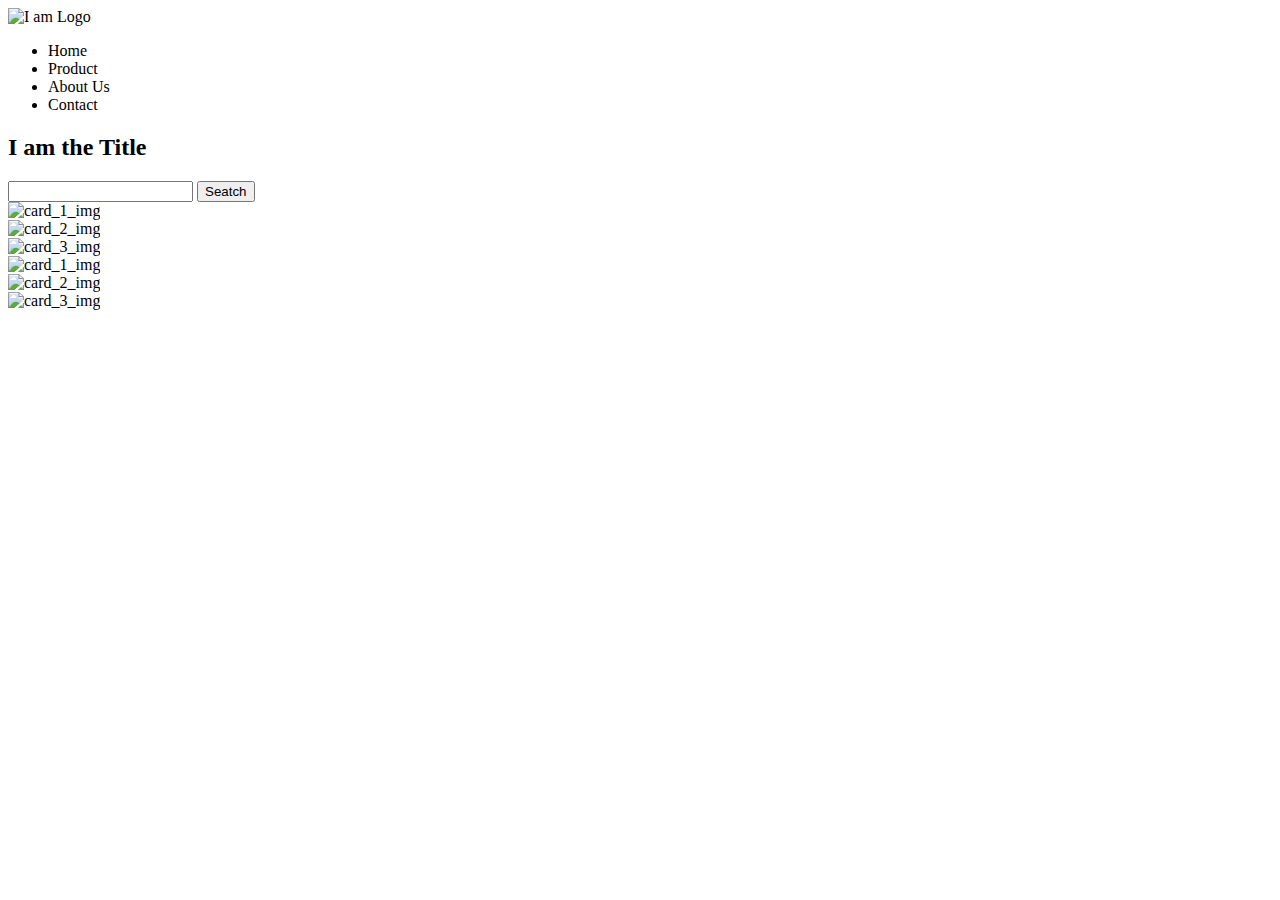
==== product_landing_page/index.html @ a67f50b0 "added structure to the webpage" ====
<!DOCTYPE html>
<html lang="en">
<head>
    <meta charset="UTF-8">
    <meta name="viewport" content="width=device-width, initial-scale=1.0">
    <title>Document</title>
    <link rel="stylesheet" href="./style/style.css">
</head>
<body>


    <header>
        <nav>
            <div class="logo_container">  <img src="" alt="I am Logo">  </div>
            <div class="menu_container">
                    <ul>
                        <li>Home</li>
                        <li>Product</li>
                        <li>About Us</li>
                        <li>Contact</li>
                    </ul>
            </div>
        </nav>
    </header>

    <main>

         <section class="search_section">
                 <h2>I am the Title</h2>
                <div class="search_container">
                    <input type="text">
                    <input type="button" value="Seatch">
                </div>
        </section>






        <section class="whyus_section">
            <div class="card_container">
                <div class="card_1">
                    <img src="" alt="card_1_img">
                    <div class="card_text"> </div>
                </div>

                <div class="card_2">
                    <img src="" alt="card_2_img">
                    <div class="card_text"> </div>
                </div>

                <div class="card_3">
                    <img src="" alt="card_3_img">
                    <div class="card_text"> </div>
                </div>
            </div>       <!-- End of card Conatiner from whyus section-->
         </section>




        <section class="package_section">
            <div class="card_container">
                <div class="card_1">
                    <img src="" alt="card_1_img">
                    <div class="card_text"> </div>
                </div>

                <div class="card_2">
                    <img src="" alt="card_2_img">
                    <div class="card_text"> </div>
                </div>

                <div class="card_3">
                    <img src="" alt="card_3_img">
                    <div class="card_text"> </div>
                </div>
            </div>   <!-- End of card Conatiner from package section-->
        </section>



        <section class="video_section">
            <div class="video_conatiner">
                
            </div>
        </section>
   
    </main>


<footer>

</footer>




</body>
</html>
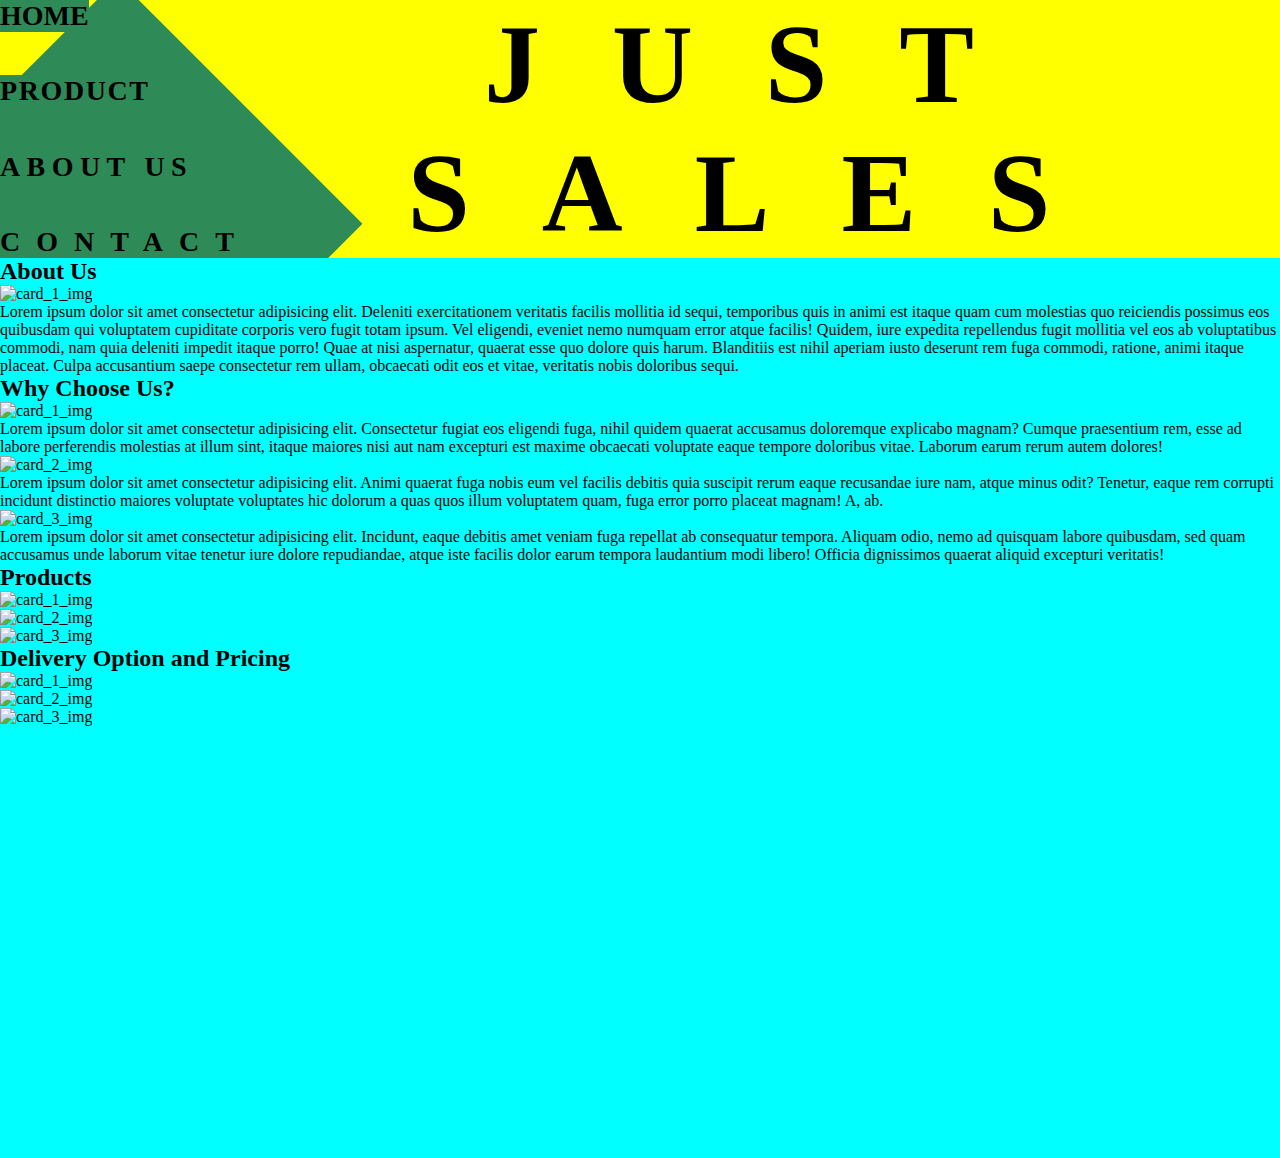
==== commit c345813c: "Changed to a new web page design and structure" ====
--- a/product_landing_page/index.html
+++ b/product_landing_page/index.html
@@ -10,27 +10,42 @@
 
 
     <header>
-        <nav>
-            <div class="logo_container">  <img src="" alt="I am Logo">  </div>
-            <div class="menu_container">
-                    <ul>
-                        <li>Home</li>
-                        <li>Product</li>
-                        <li>About Us</li>
-                        <li>Contact</li>
-                    </ul>
+        <nav id="menu_container">
+            <div id="menu_items">
+                <div class="square"></div>
+                        <div class="test">
+                            <span class="one">Home</span>
+                            <span class="two">Product</span>
+                            <span class="three">About Us</span>
+                            <span class="four">Contact</span>
+                        </div>
+            </div>
+            <div id="menu_title">
+                <h1 id="title"><span>Just</span><span>Sales</span></h1>
             </div>
         </nav>
     </header>
 
+
+
+
     <main>
 
-         <section class="search_section">
-                 <h2>I am the Title</h2>
-                <div class="search_container">
-                    <input type="text">
-                    <input type="button" value="Seatch">
+
+         <section id="about_us">
+             <h2>About Us</h2>
+             <div id="about_us_img">
+                <div class="card_1">
+                    <img src="" alt="card_1_img">
+                    <div class="card_text"> </div>
                 </div>
+                <div id="about_us_text">
+                    <p>Lorem ipsum dolor sit amet consectetur adipisicing elit. Deleniti exercitationem veritatis facilis mollitia id sequi, temporibus quis in animi est itaque quam cum molestias quo reiciendis possimus eos quibusdam qui voluptatem cupiditate corporis vero fugit totam ipsum. Vel eligendi, eveniet nemo numquam error atque facilis! Quidem, iure expedita repellendus fugit mollitia vel eos ab voluptatibus commodi, nam quia deleniti impedit itaque porro! Quae at nisi aspernatur, quaerat esse quo dolore quis harum. Blanditiis est nihil aperiam iusto deserunt rem fuga commodi, ratione, animi itaque placeat. Culpa accusantium saepe consectetur rem ullam, obcaecati odit eos et vitae, veritatis nobis doloribus sequi.</p>
+                  
+                </div>
+                 
+             </div>
+             
         </section>
 
 
@@ -39,59 +54,83 @@
 
 
         <section class="whyus_section">
+            <h2>Why Choose Us?</h2>
             <div class="card_container">
                 <div class="card_1">
                     <img src="" alt="card_1_img">
-                    <div class="card_text"> </div>
+                    <div class="card_text"><p>Lorem ipsum dolor sit amet consectetur adipisicing elit. Consectetur fugiat eos eligendi fuga, nihil quidem quaerat accusamus doloremque explicabo magnam? Cumque praesentium rem, esse ad labore perferendis molestias at illum sint, itaque maiores nisi aut nam excepturi est maxime obcaecati voluptate eaque tempore doloribus vitae. Laborum earum rerum autem dolores!</p> </div>
                 </div>
 
                 <div class="card_2">
                     <img src="" alt="card_2_img">
-                    <div class="card_text"> </div>
+                    <div class="card_text"><p>Lorem ipsum dolor sit amet consectetur adipisicing elit. Animi quaerat fuga nobis eum vel facilis debitis quia suscipit rerum eaque recusandae iure nam, atque minus odit? Tenetur, eaque rem corrupti incidunt distinctio maiores voluptate voluptates hic dolorum a quas quos illum voluptatem quam, fuga error porro placeat magnam! A, ab.</p></div>
                 </div>
 
                 <div class="card_3">
                     <img src="" alt="card_3_img">
-                    <div class="card_text"> </div>
+                    <div class="card_text"><p>Lorem ipsum dolor sit amet consectetur adipisicing elit. Incidunt, eaque debitis amet veniam fuga repellat ab consequatur tempora. Aliquam odio, nemo ad quisquam labore quibusdam, sed quam accusamus unde laborum vitae tenetur iure dolore repudiandae, atque iste facilis dolor earum tempora laudantium modi libero! Officia dignissimos quaerat aliquid excepturi veritatis!</p> </div>
                 </div>
-            </div>       <!-- End of card Conatiner from whyus section-->
+            </div>      
          </section>
 
 
 
 
-        <section class="package_section">
+        <section class="product">
+            <h2>Products</h2>
             <div class="card_container">
-                <div class="card_1">
-                    <img src="" alt="card_1_img">
-                    <div class="card_text"> </div>
-                </div>
+                    <div class="card_1">
+                        <img src="" alt="card_1_img">
+                        <div class="card_text"> </div>
+                    </div>
 
-                <div class="card_2">
-                    <img src="" alt="card_2_img">
-                    <div class="card_text"> </div>
-                </div>
+                    <div class="card_2">
+                        <img src="" alt="card_2_img">
+                        <div class="card_text"> </div>
+                    </div>
 
-                <div class="card_3">
-                    <img src="" alt="card_3_img">
-                    <div class="card_text"> </div>
-                </div>
-            </div>   <!-- End of card Conatiner from package section-->
+                    <div class="card_3">
+                        <img src="" alt="card_3_img">
+                        <div class="card_text"> </div>
+                    </div>
+            </div>   
         </section>
 
 
 
         <section class="video_section">
-            <div class="video_conatiner">
+            <div class="video_container">
                 
             </div>
         </section>
+
+    <section class="delivery_option">
+        <h2>Delivery Option and Pricing</h2>
+        <div class="card_container">
+            <div class="card_1">
+                <img src="" alt="card_1_img">
+                <div class="card_text"> </div>
+            </div>
+
+            <div class="card_2">
+                <img src="" alt="card_2_img">
+                <div class="card_text"> </div>
+            </div>
+
+            <div class="card_3">
+                <img src="" alt="card_3_img">
+                <div class="card_text"> </div>
+            </div>
+    </div>  
+    </section>
    
     </main>
 
 
 <footer>
-
+<div></div>
+<div></div>
+<div></div>
 </footer>
 
 
--- a/product_landing_page/style/style.css
+++ b/product_landing_page/style/style.css
@@ -0,0 +1,87 @@
+*{
+    margin:0px;
+    padding:0px;
+    box-sizing:border-box;
+}
+
+
+nav#menu_container{
+display:flex;
+background:yellow;
+}
+
+#menu_items{
+/* background-color:red; */
+flex:0.3;
+}
+
+
+
+.test{
+    position: relative;
+    height:100%;
+    /* background-color:green; */
+    display:flex;
+    flex-direction:column;
+    justify-content:space-between;
+    text-transform: uppercase;
+    font-weight: bolder;
+    font-size:1.75rem;
+    z-index: 2;
+}
+.square{
+position:absolute;
+display: inline-block;
+height:50%;
+width:27%;
+background-color:seagreen;
+transform: rotate(45deg) translateX(-40px) translateY(90px);
+z-index:1;
+}
+.one,.two,.three,.four{
+background-color: seagreen;
+width:max-content;
+}
+.one{
+
+}
+.two{
+letter-spacing:0.1rem;
+}
+
+.three{
+    letter-spacing:0.4rem;
+}
+.four{
+    letter-spacing:1rem;
+}
+
+#menu_title{
+background-color:yellow;
+flex:2;
+text-transform:uppercase;
+font-size:3.5rem;
+letter-spacing:4.5rem;
+
+}
+
+h1#title{
+    display:flex;
+    flex-direction: column;
+    text-align: center;
+}
+
+#menu_items ul{
+    padding-inline-start:0px;
+    margin-block-start: 0px;
+}
+#menu_items ul li{
+    list-style:none; 
+}
+
+main{
+    position:relative;
+    z-index:2;
+    background-color:cyan;
+    height:100vh;
+}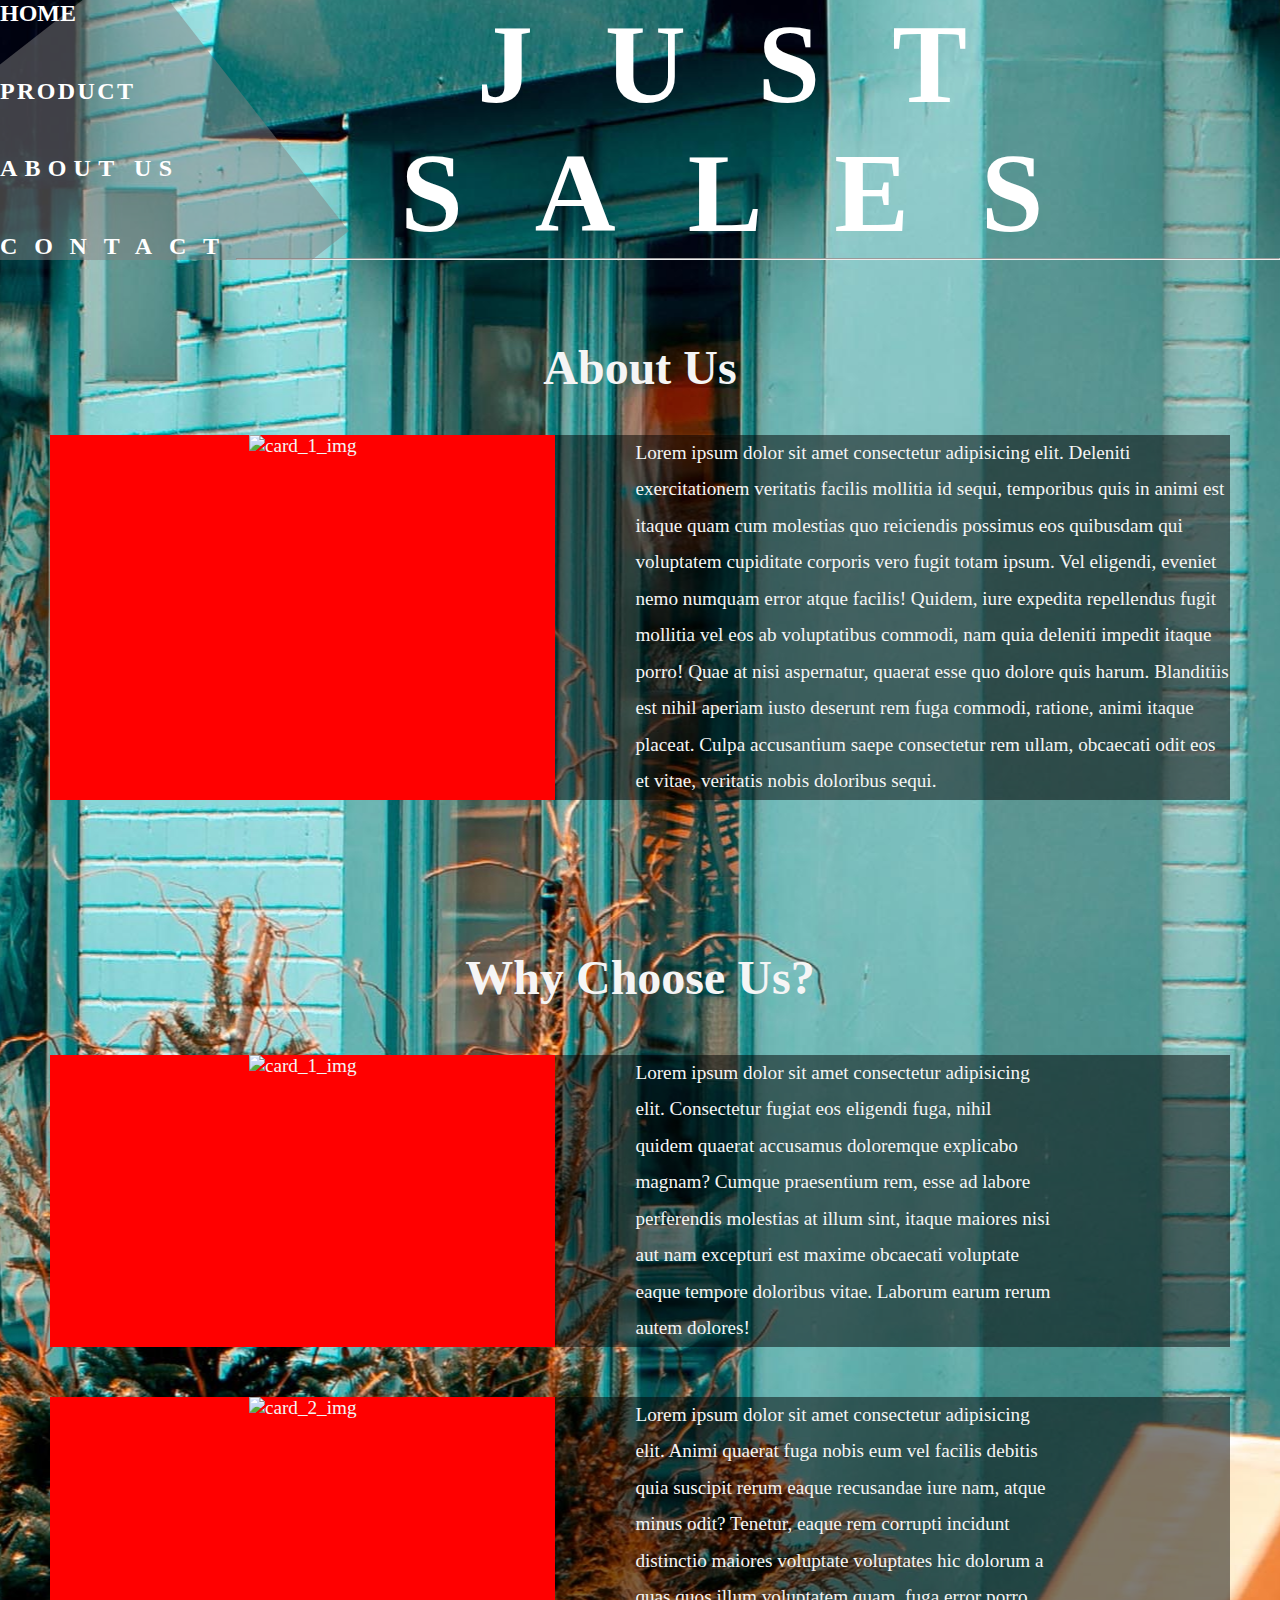
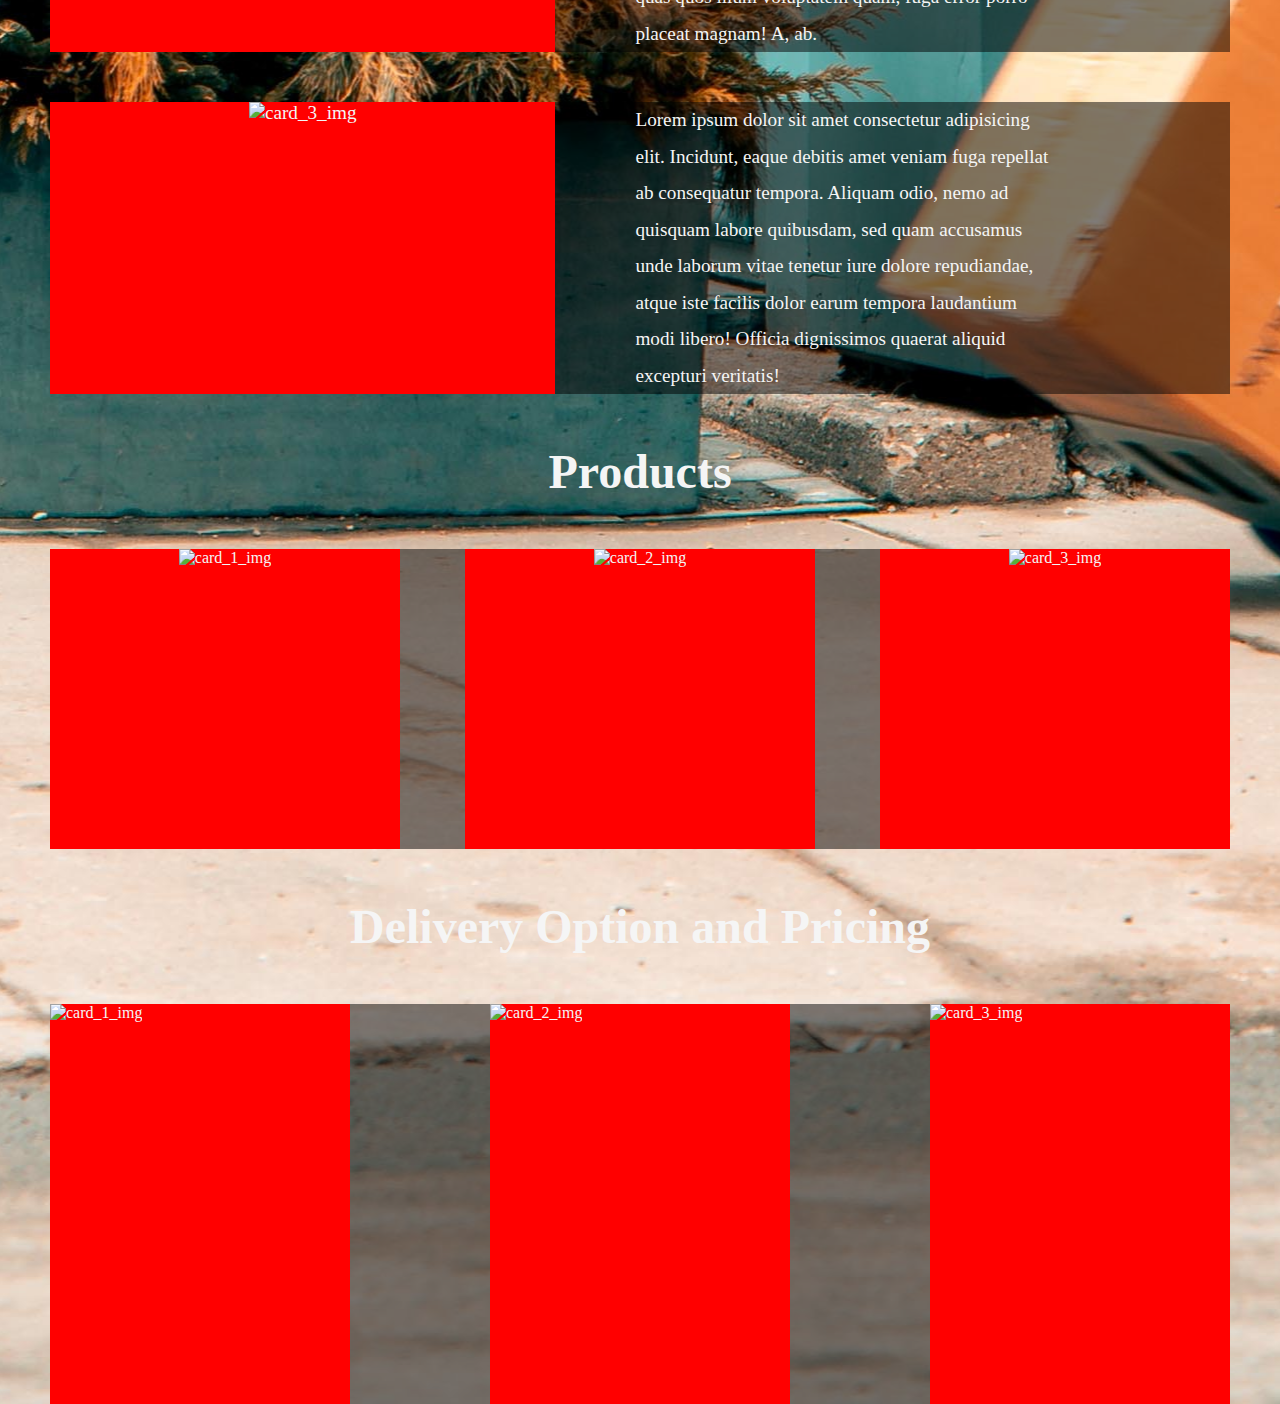
==== commit ee875eea: "added styling" ====
--- a/product_landing_page/index.html
+++ b/product_landing_page/index.html
@@ -13,15 +13,16 @@
         <nav id="menu_container">
             <div id="menu_items">
                 <div class="square"></div>
-                        <div class="test">
-                            <span class="one">Home</span>
-                            <span class="two">Product</span>
-                            <span class="three">About Us</span>
-                            <span class="four">Contact</span>
+                        <div id="navs">
+                            <span id="one"><a href="#menu_title">Home</a></span>
+                            <span id="two"><a href="#product_container">Product</a></span>
+                            <span id="three"><a href="#about_us_container">About Us</a></span>
+                            <span id="four"><a href="#footer">Contact</a></span>
                         </div>
             </div>
             <div id="menu_title">
                 <h1 id="title"><span>Just</span><span>Sales</span></h1>
+                <hr>
             </div>
         </nav>
     </header>
@@ -32,19 +33,22 @@
     <main>
 
 
-         <section id="about_us">
+         <section id="about_us_container">
              <h2>About Us</h2>
-             <div id="about_us_img">
-                <div class="card_1">
-                    <img src="" alt="card_1_img">
-                    <div class="card_text"> </div>
+             <div id="about_us">
+
+                <div id="about_us_img">
+                        <img src="" alt="card_1_img">
                 </div>
+
                 <div id="about_us_text">
                     <p>Lorem ipsum dolor sit amet consectetur adipisicing elit. Deleniti exercitationem veritatis facilis mollitia id sequi, temporibus quis in animi est itaque quam cum molestias quo reiciendis possimus eos quibusdam qui voluptatem cupiditate corporis vero fugit totam ipsum. Vel eligendi, eveniet nemo numquam error atque facilis! Quidem, iure expedita repellendus fugit mollitia vel eos ab voluptatibus commodi, nam quia deleniti impedit itaque porro! Quae at nisi aspernatur, quaerat esse quo dolore quis harum. Blanditiis est nihil aperiam iusto deserunt rem fuga commodi, ratione, animi itaque placeat. Culpa accusantium saepe consectetur rem ullam, obcaecati odit eos et vitae, veritatis nobis doloribus sequi.</p>
-                  
+                      
                 </div>
+                     
                  
              </div>
+             
              
         </section>
 
@@ -53,30 +57,41 @@
 
 
 
-        <section class="whyus_section">
+        <section id="why_us_section_container">
             <h2>Why Choose Us?</h2>
-            <div class="card_container">
+            <div id="why_us_section">
+                <div class="card_container">
                 <div class="card_1">
-                    <img src="" alt="card_1_img">
+                    <div class="card_img">
+                        <img src="" alt="card_1_img">
+                    </div>
+                    
                     <div class="card_text"><p>Lorem ipsum dolor sit amet consectetur adipisicing elit. Consectetur fugiat eos eligendi fuga, nihil quidem quaerat accusamus doloremque explicabo magnam? Cumque praesentium rem, esse ad labore perferendis molestias at illum sint, itaque maiores nisi aut nam excepturi est maxime obcaecati voluptate eaque tempore doloribus vitae. Laborum earum rerum autem dolores!</p> </div>
                 </div>
 
                 <div class="card_2">
-                    <img src="" alt="card_2_img">
+                    <div class="card_img">
+                        <img src="" alt="card_2_img">
+                    </div>
                     <div class="card_text"><p>Lorem ipsum dolor sit amet consectetur adipisicing elit. Animi quaerat fuga nobis eum vel facilis debitis quia suscipit rerum eaque recusandae iure nam, atque minus odit? Tenetur, eaque rem corrupti incidunt distinctio maiores voluptate voluptates hic dolorum a quas quos illum voluptatem quam, fuga error porro placeat magnam! A, ab.</p></div>
                 </div>
 
                 <div class="card_3">
-                    <img src="" alt="card_3_img">
+                    <div class="card_img">
+                        <img src="" alt="card_3_img">
+                    </div>
+                   
                     <div class="card_text"><p>Lorem ipsum dolor sit amet consectetur adipisicing elit. Incidunt, eaque debitis amet veniam fuga repellat ab consequatur tempora. Aliquam odio, nemo ad quisquam labore quibusdam, sed quam accusamus unde laborum vitae tenetur iure dolore repudiandae, atque iste facilis dolor earum tempora laudantium modi libero! Officia dignissimos quaerat aliquid excepturi veritatis!</p> </div>
                 </div>
-            </div>      
+            </div>  
+            </div>
+                
          </section>
 
 
 
 
-        <section class="product">
+        <section id="product_container">
             <h2>Products</h2>
             <div class="card_container">
                     <div class="card_1">
@@ -98,13 +113,13 @@
 
 
 
-        <section class="video_section">
-            <div class="video_container">
+        <section id="video_section_container">
+            <div class="video_section">
                 
             </div>
         </section>
 
-    <section class="delivery_option">
+    <section id="delivery_option_container">
         <h2>Delivery Option and Pricing</h2>
         <div class="card_container">
             <div class="card_1">
@@ -127,7 +142,7 @@
     </main>
 
 
-<footer>
+<footer id="footer">
 <div></div>
 <div></div>
 <div></div>
--- a/product_landing_page/style/style.css
+++ b/product_landing_page/style/style.css
@@ -4,20 +4,45 @@
     box-sizing:border-box;
 }
 
+body{
+    background:url("../images/pexels-sunyu-kim-2047397.jpg") bottom;
+    color:whitesmoke;
+}
+
+h2{
+    text-align: center;
+    font-size:3em;
+}
+/* Header Styling */
 
 nav#menu_container{
-display:flex;
-background:yellow;
+display:flex;/* This flex is the row seperated flex  */
+/* background:url("../images/pexels-sunyu-kim-2047397.jpg") center  no-repeat fixed; */
 }
 
 #menu_items{
-/* background-color:red; */
 flex:0.3;
 }
 
-
-
-.test{
+#menu_title{
+    flex:2;
+    text-transform:uppercase;
+    font-size:3.5rem;
+    letter-spacing:4.5rem;
+    
+}
+
+#menu_items ul{
+    padding-inline-start:0px;
+    margin-block-start: 0px;
+}
+
+#menu_items ul li{
+    list-style:none; 
+}
+
+
+#navs{
     position: relative;
     height:100%;
     /* background-color:green; */
@@ -26,62 +51,189 @@
     justify-content:space-between;
     text-transform: uppercase;
     font-weight: bolder;
-    font-size:1.75rem;
+    font-size:1.5em;
     z-index: 2;
 }
+#navs a{
+    text-decoration: none;
+    color:white;
+}
+
 .square{
 position:absolute;
 display: inline-block;
 height:50%;
 width:27%;
-background-color:seagreen;
-transform: rotate(45deg) translateX(-40px) translateY(90px);
+transform: rotate(52deg) translateX(-60px) translateY(90px);
 z-index:1;
-}
-.one,.two,.three,.four{
-background-color: seagreen;
+background-color:grey;
+opacity:0.5;
+}
+
+#one,#two,#three,#four{
 width:max-content;
-}
-.one{
-
-}
-.two{
-letter-spacing:0.1rem;
-}
-
-.three{
-    letter-spacing:0.4rem;
-}
-.four{
-    letter-spacing:1rem;
-}
-
-#menu_title{
-background-color:yellow;
-flex:2;
-text-transform:uppercase;
-font-size:3.5rem;
-letter-spacing:4.5rem;
-
-}
+
+}
+
+#one{
+
+}
+#two{
+letter-spacing:0.1em;
+}
+
+#three{
+    letter-spacing:0.3em;
+}
+#four{
+    letter-spacing:0.7em;
+}
+
 
 h1#title{
     display:flex;
     flex-direction: column;
     text-align: center;
-}
-
-#menu_items ul{
-    padding-inline-start:0px;
-    margin-block-start: 0px;
-}
-#menu_items ul li{
-    list-style:none; 
-}
-
+    color:white;
+}
+
+/* This is where the Header styling ends */
+
+
+
+ 
 main{
-    position:relative;
+    position: relative;;
     z-index:2;
-    background-color:cyan;
-    height:100vh;
-}+    /* background:#156969; */
+    background:url("../images/pexels-sunyu-kim-2047397.jpg") bottom;
+ 
+}
+
+#about_us_container{
+    margin-right:50px;
+    margin-left:50px;
+    
+}
+#about_us_container h2{
+    text-align: center;
+    padding-top: 80px;
+}
+
+#about_us{
+    background-color: rgba(0,0,0,0.5);
+    margin-top:40px;
+    display:flex;
+    color:whitesmoke;
+    font-size:1.2em;
+    width:fit-content;
+}
+
+#about_us_img{
+    text-align:center;
+    flex:1.7;
+    background-color: red;
+    margin-right:80px;
+}
+
+#about_us_text p::first-line {
+    line-height:1em;
+  }
+#about_us_text{
+    flex:2;
+    line-height:1.9em;
+    text-align:left;
+}
+
+#why_us_section_container h2{
+    text-align:center;
+    margin-bottom:50px;
+}
+
+#why_us_section_container{
+    margin-top:150px;
+    margin-right:50px;
+    margin-left:50px;
+}
+
+#why_us_section .card_container{
+    display: flex;
+    flex-direction: column;
+    font-size:1.2em;
+    color:whitesmoke;
+}
+
+#why_us_section .card_1,#why_us_section .card_2,#why_us_section .card_3{
+    background-color: rgba(0,0,0,0.5);
+    display: flex;
+    flex-direction: row;
+    margin-bottom:50px;
+}
+#why_us_section .card_img{
+    flex:1.7;
+    text-align:center;
+    background:red;
+    margin-right:80px;
+}
+
+#why_us_section .card_text{
+    flex:2;    
+}
+
+#why_us_section .card_text p{
+    width:70%;
+    line-height:1.9em;
+}
+
+#why_us_section .card_text p::first-line {
+    line-height:1em;
+  }
+
+
+  #product_container{
+    margin-right:50px;
+    margin-left:50px;
+    padding:0;
+  }
+
+  #product_container h2{
+      margin-bottom:50px;
+  }
+
+  
+
+  #product_container .card_container{
+      text-align:center;
+      background-color: rgba(0,0,0,0.5);
+      display:flex;
+      flex-direction:row;
+      justify-content:space-between;
+  }
+
+  #product_container .card_1,#product_container .card_2,#product_container .card_3{
+      background:red;
+      width:350px;
+      height:300px;
+  }
+
+  #delivery_option_container{
+    margin-right:50px;
+    margin-left:50px;
+  }
+
+  #delivery_option_container h2{
+      margin-top:50px;
+      margin-bottom:50px;
+}  
+  #delivery_option_container .card_container{
+    display:flex;
+    flex-direction: row;
+    justify-content:space-between;
+    background-color: rgba(0,0,0,0.5);
+  }
+
+  #delivery_option_container .card_1,#delivery_option_container .card_2,#delivery_option_container .card_3{
+    background:red;
+    width:300px;
+    height:400px;
+  }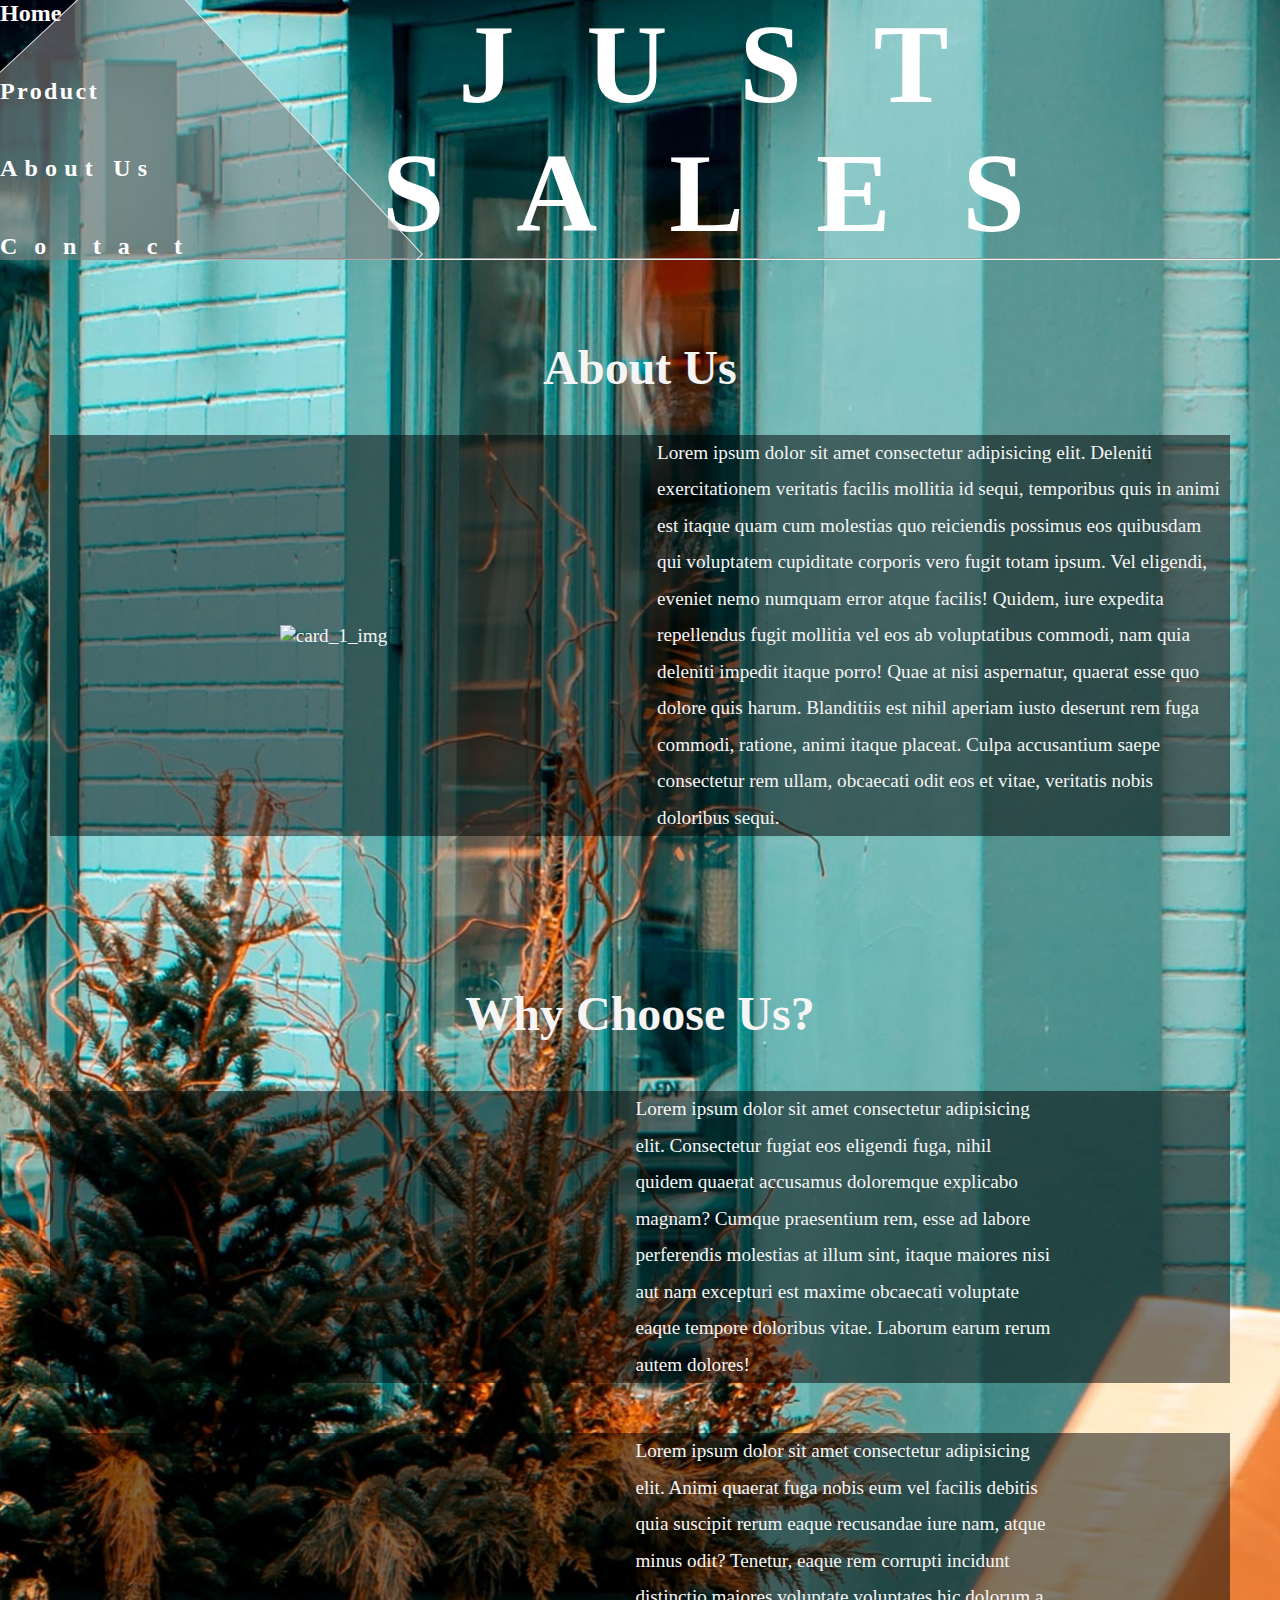
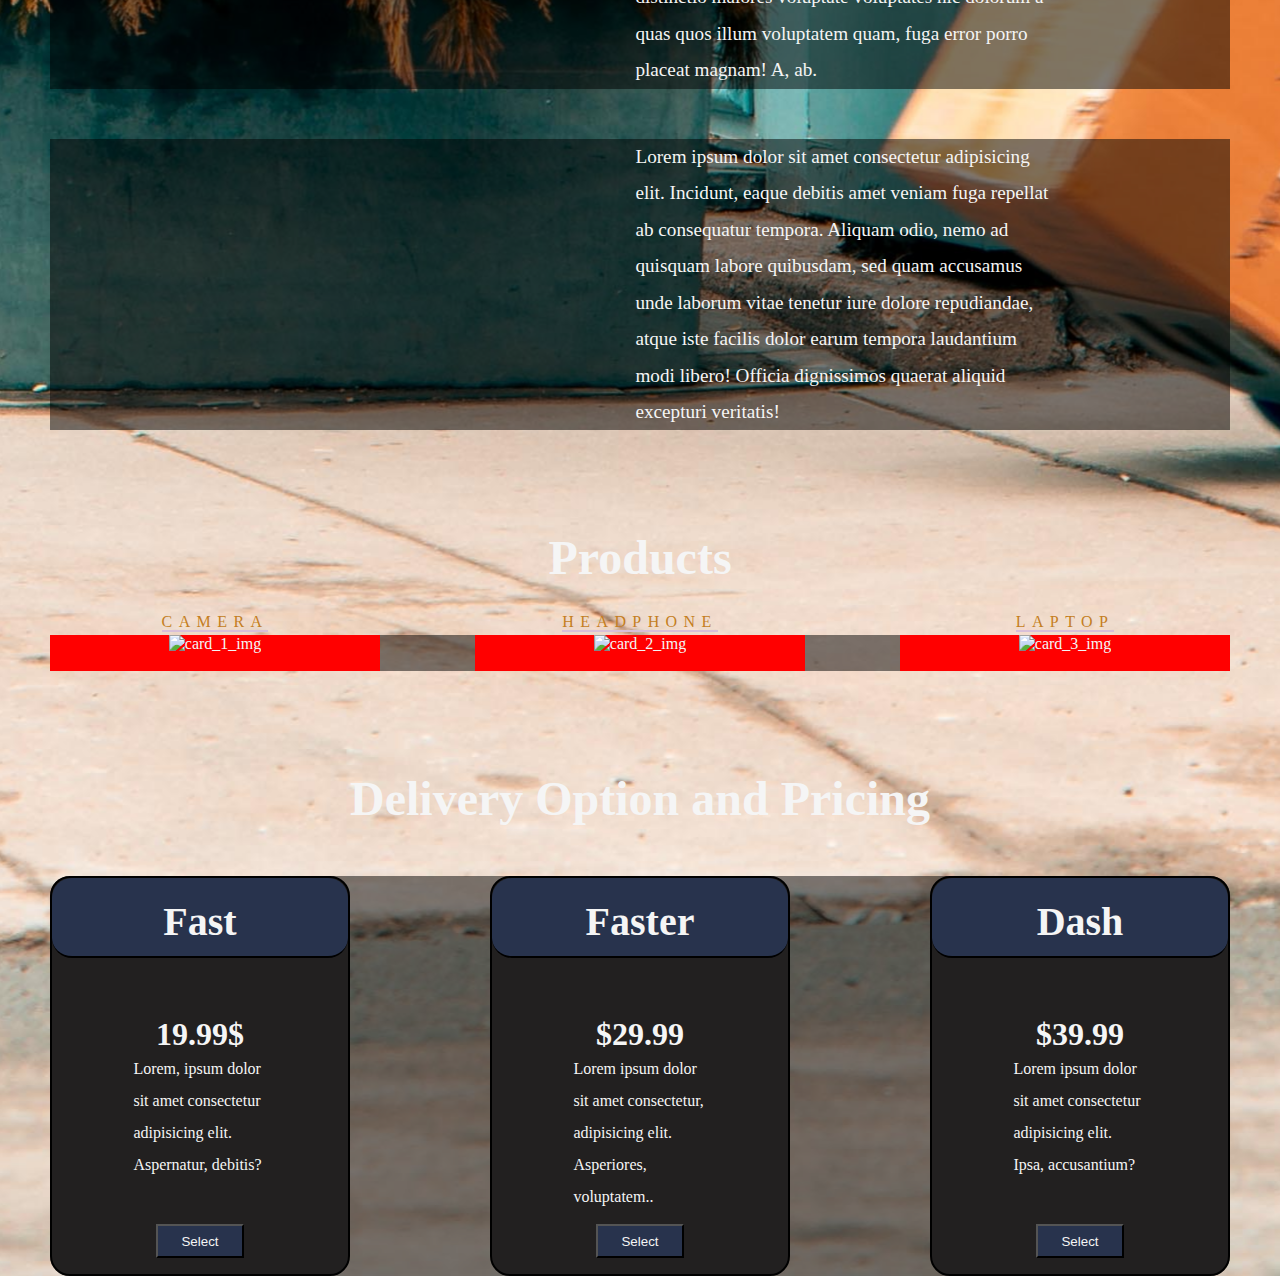
==== commit 30849bdc: "changed structure of divs" ====
--- a/product_landing_page/index.html
+++ b/product_landing_page/index.html
@@ -4,6 +4,7 @@
     <meta charset="UTF-8">
     <meta name="viewport" content="width=device-width, initial-scale=1.0">
     <title>Document</title>
+    <link rel="stylesheet" href="https://use.fontawesome.com/releases/v5.14.0/css/all.css" integrity="sha384-HzLeBuhoNPvSl5KYnjx0BT+WB0QEEqLprO+NBkkk5gbc67FTaL7XIGa2w1L0Xbgc" crossorigin="anonymous">
     <link rel="stylesheet" href="./style/style.css">
 </head>
 <body>
@@ -38,7 +39,7 @@
              <div id="about_us">
 
                 <div id="about_us_img">
-                        <img src="" alt="card_1_img">
+                        <img src="./images/about.jpg" alt="card_1_img">
                 </div>
 
                 <div id="about_us_text">
@@ -63,7 +64,7 @@
                 <div class="card_container">
                 <div class="card_1">
                     <div class="card_img">
-                        <img src="" alt="card_1_img">
+                        <i class="fas fa-hand-sparkles"></i>
                     </div>
                     
                     <div class="card_text"><p>Lorem ipsum dolor sit amet consectetur adipisicing elit. Consectetur fugiat eos eligendi fuga, nihil quidem quaerat accusamus doloremque explicabo magnam? Cumque praesentium rem, esse ad labore perferendis molestias at illum sint, itaque maiores nisi aut nam excepturi est maxime obcaecati voluptate eaque tempore doloribus vitae. Laborum earum rerum autem dolores!</p> </div>
@@ -71,14 +72,14 @@
 
                 <div class="card_2">
                     <div class="card_img">
-                        <img src="" alt="card_2_img">
+                        <i class="fas fa-truck-loading"></i>
                     </div>
                     <div class="card_text"><p>Lorem ipsum dolor sit amet consectetur adipisicing elit. Animi quaerat fuga nobis eum vel facilis debitis quia suscipit rerum eaque recusandae iure nam, atque minus odit? Tenetur, eaque rem corrupti incidunt distinctio maiores voluptate voluptates hic dolorum a quas quos illum voluptatem quam, fuga error porro placeat magnam! A, ab.</p></div>
                 </div>
 
                 <div class="card_3">
                     <div class="card_img">
-                        <img src="" alt="card_3_img">
+                        <i class="fas fa-head-side-mask"></i>
                     </div>
                    
                     <div class="card_text"><p>Lorem ipsum dolor sit amet consectetur adipisicing elit. Incidunt, eaque debitis amet veniam fuga repellat ab consequatur tempora. Aliquam odio, nemo ad quisquam labore quibusdam, sed quam accusamus unde laborum vitae tenetur iure dolore repudiandae, atque iste facilis dolor earum tempora laudantium modi libero! Officia dignissimos quaerat aliquid excepturi veritatis!</p> </div>
@@ -95,18 +96,18 @@
             <h2>Products</h2>
             <div class="card_container">
                     <div class="card_1">
-                        <img src="" alt="card_1_img">
-                        <div class="card_text"> </div>
+                        <img src="./images/camera.jpg" alt="card_1_img">
+                        <div class="card_text"><a href="">Camera</a> </div>
                     </div>
 
                     <div class="card_2">
-                        <img src="" alt="card_2_img">
-                        <div class="card_text"> </div>
+                        <img src="images/headphone.jpg" alt="card_2_img">
+                        <div class="card_text"><a href="">Headphone</a> </div>
                     </div>
 
                     <div class="card_3">
-                        <img src="" alt="card_3_img">
-                        <div class="card_text"> </div>
+                        <img src="images/laptop.jpg" alt="card_3_img">
+                        <div class="card_text"><a href="">Laptop</a> </div>
                     </div>
             </div>   
         </section>
@@ -123,18 +124,63 @@
         <h2>Delivery Option and Pricing</h2>
         <div class="card_container">
             <div class="card_1">
-                <img src="" alt="card_1_img">
-                <div class="card_text"> </div>
+                <h3>
+                    <span class="card_img">
+                        <i class="fas fa-bolt"></i>
+                    </span>
+                    Fast
+                </h3>
+                <div class="select_box">
+                    <input type="button" value="Select">     
+                </div>
+                <div class="card_text">
+                    <h4>19.99$</h4>
+                    <p>Lorem, ipsum dolor sit amet consectetur adipisicing elit. Aspernatur, debitis?</p>
+                </div>
+               
+                
             </div>
 
             <div class="card_2">
-                <img src="" alt="card_2_img">
-                <div class="card_text"> </div>
+               
+                <h3>
+                    <span class="card_img">
+                        <i class="fas fa-bolt"></i>
+                        <i class="fas fa-bolt"></i>
+                    </span>
+                    Faster
+                </h3>
+                <div class="select_box">
+                    <input type="button" value="Select">
+                </div>
+                <div class="card_text"> 
+                    <h4>$29.99</h4>
+                    <p>Lorem ipsum dolor sit amet consectetur, adipisicing elit. Asperiores, voluptatem..</p>
+                </div>
+               
+                
+                
             </div>
 
             <div class="card_3">
-                <img src="" alt="card_3_img">
-                <div class="card_text"> </div>
+                <h3>
+                    <span class="card_img">
+                        <i class="fas fa-bolt"></i>
+                        <i class="fas fa-bolt"></i>
+                        <i class="fas fa-bolt"></i>
+                    </span>
+                    Dash
+                </h3>
+                <div class="select_box">
+                    <input type="button" value="Select">
+                </div>
+                <div class="card_text"> 
+                    <h4>$39.99</h4>
+                    <p>Lorem ipsum dolor sit amet consectetur adipisicing elit. Ipsa, accusantium?
+                    </p>
+                </div>
+              
+                
             </div>
     </div>  
     </section>
@@ -143,7 +189,9 @@
 
 
 <footer id="footer">
-<div></div>
+<div>
+    
+</div>
 <div></div>
 <div></div>
 </footer>
--- a/product_landing_page/style/style.css
+++ b/product_landing_page/style/style.css
@@ -1,12 +1,16 @@
+
 *{
     margin:0px;
     padding:0px;
     box-sizing:border-box;
+    flex-wrap: wrap;
 }
 
 body{
-    background:url("../images/pexels-sunyu-kim-2047397.jpg") bottom;
+    
+    background:black url("../images/pexels-sunyu-kim-2047397.jpg") bottom no-repeat;
     color:whitesmoke;
+    
 }
 
 h2{
@@ -17,7 +21,6 @@
 
 nav#menu_container{
 display:flex;/* This flex is the row seperated flex  */
-/* background:url("../images/pexels-sunyu-kim-2047397.jpg") center  no-repeat fixed; */
 }
 
 #menu_items{
@@ -49,7 +52,7 @@
     display:flex;
     flex-direction:column;
     justify-content:space-between;
-    text-transform: uppercase;
+    text-transform: capitalize;
     font-weight: bolder;
     font-size:1.5em;
     z-index: 2;
@@ -63,11 +66,12 @@
 position:absolute;
 display: inline-block;
 height:50%;
-width:27%;
-transform: rotate(52deg) translateX(-60px) translateY(90px);
+width:33%;
+transform: rotate(47deg) translateX(-45px) translateY(90px);
 z-index:1;
-background-color:grey;
-opacity:0.5;
+background-color:rgba(128,128,128, 0.6);
+border:1px solid rgba(255,255,255,0.8);
+
 }
 
 #one,#two,#three,#four{
@@ -105,8 +109,8 @@
 main{
     position: relative;;
     z-index:2;
-    /* background:#156969; */
-    background:url("../images/pexels-sunyu-kim-2047397.jpg") bottom;
+    background:#156969;
+    background:url("../images/pexels-sunyu-kim-2047397.jpg") bottom no-repeat;
  
 }
 
@@ -132,10 +136,15 @@
 #about_us_img{
     text-align:center;
     flex:1.7;
-    background-color: red;
+    align-self: center;
     margin-right:80px;
-}
-
+    margin-left:40px;
+}
+
+#about_us_img img{
+ width:100%;
+
+}
 #about_us_text p::first-line {
     line-height:1em;
   }
@@ -172,8 +181,12 @@
 #why_us_section .card_img{
     flex:1.7;
     text-align:center;
-    background:red;
+    
     margin-right:80px;
+}
+#why_us_section .card_img i{
+margin-top:0.2em;
+font-size:9.4em;
 }
 
 #why_us_section .card_text{
@@ -196,7 +209,9 @@
     padding:0;
   }
 
+ 
   #product_container h2{
+      margin-top: 50px;
       margin-bottom:50px;
   }
 
@@ -212,9 +227,30 @@
 
   #product_container .card_1,#product_container .card_2,#product_container .card_3{
       background:red;
-      width:350px;
-      height:300px;
-  }
+      width:330px;
+  }
+
+  #product_container img{
+    width:100%;
+    height:100%;;
+    display:
+  }
+  
+  #product_container .card_text{
+      position: relative;
+      top:-40px;
+      letter-spacing:0.4em;
+     text-transform: uppercase;
+     
+  }
+ 
+  #product_container .card_text a{
+      text-decoration: none;
+      color:rgb(196, 126, 34);
+      border-bottom: 2px solid thistle;
+  }
+
+
 
   #delivery_option_container{
     margin-right:50px;
@@ -222,18 +258,65 @@
   }
 
   #delivery_option_container h2{
-      margin-top:50px;
+      margin-top:100px;
       margin-bottom:50px;
+}  
+
+#delivery_option_container h3{
+    padding:20px;
+   text-align: center;
+   font-size: 2.5em;
+   border-bottom: 2px solid black;
+   background:rgba(42, 56, 89, 0.8);
+   height:80px;
+   border-radius: 20px;
 }  
   #delivery_option_container .card_container{
     display:flex;
     flex-direction: row;
     justify-content:space-between;
+    border-radius: 20px;
     background-color: rgba(0,0,0,0.5);
   }
 
   #delivery_option_container .card_1,#delivery_option_container .card_2,#delivery_option_container .card_3{
-    background:red;
+    background:rgb(34, 32, 32);
     width:300px;
     height:400px;
-  }+    border: 2px solid black;
+    border-radius: 20px;
+  }
+
+  
+  #delivery_option_container .card_img i{
+  font-size:0.7em;
+  color:rgb(223, 210, 33);
+  }
+
+
+  #delivery_option_container .card_text h4{
+      font-size: 2em;
+      margin-top:0.7em;
+      text-align: center;
+  }
+
+  #delivery_option_container .card_text p{
+      width: 45%;
+      margin: auto;
+      line-height: 2em;
+  }
+
+  #delivery_option_container .select_box  {
+      
+      position: relative;
+      top:67%;
+      text-align: center;
+  }
+
+
+  #delivery_option_container .select_box input{
+    background:rgba(42, 56, 89, 0.8);
+    color:whitesmoke;
+    width: 30%;
+    height:2.6em;
+  }
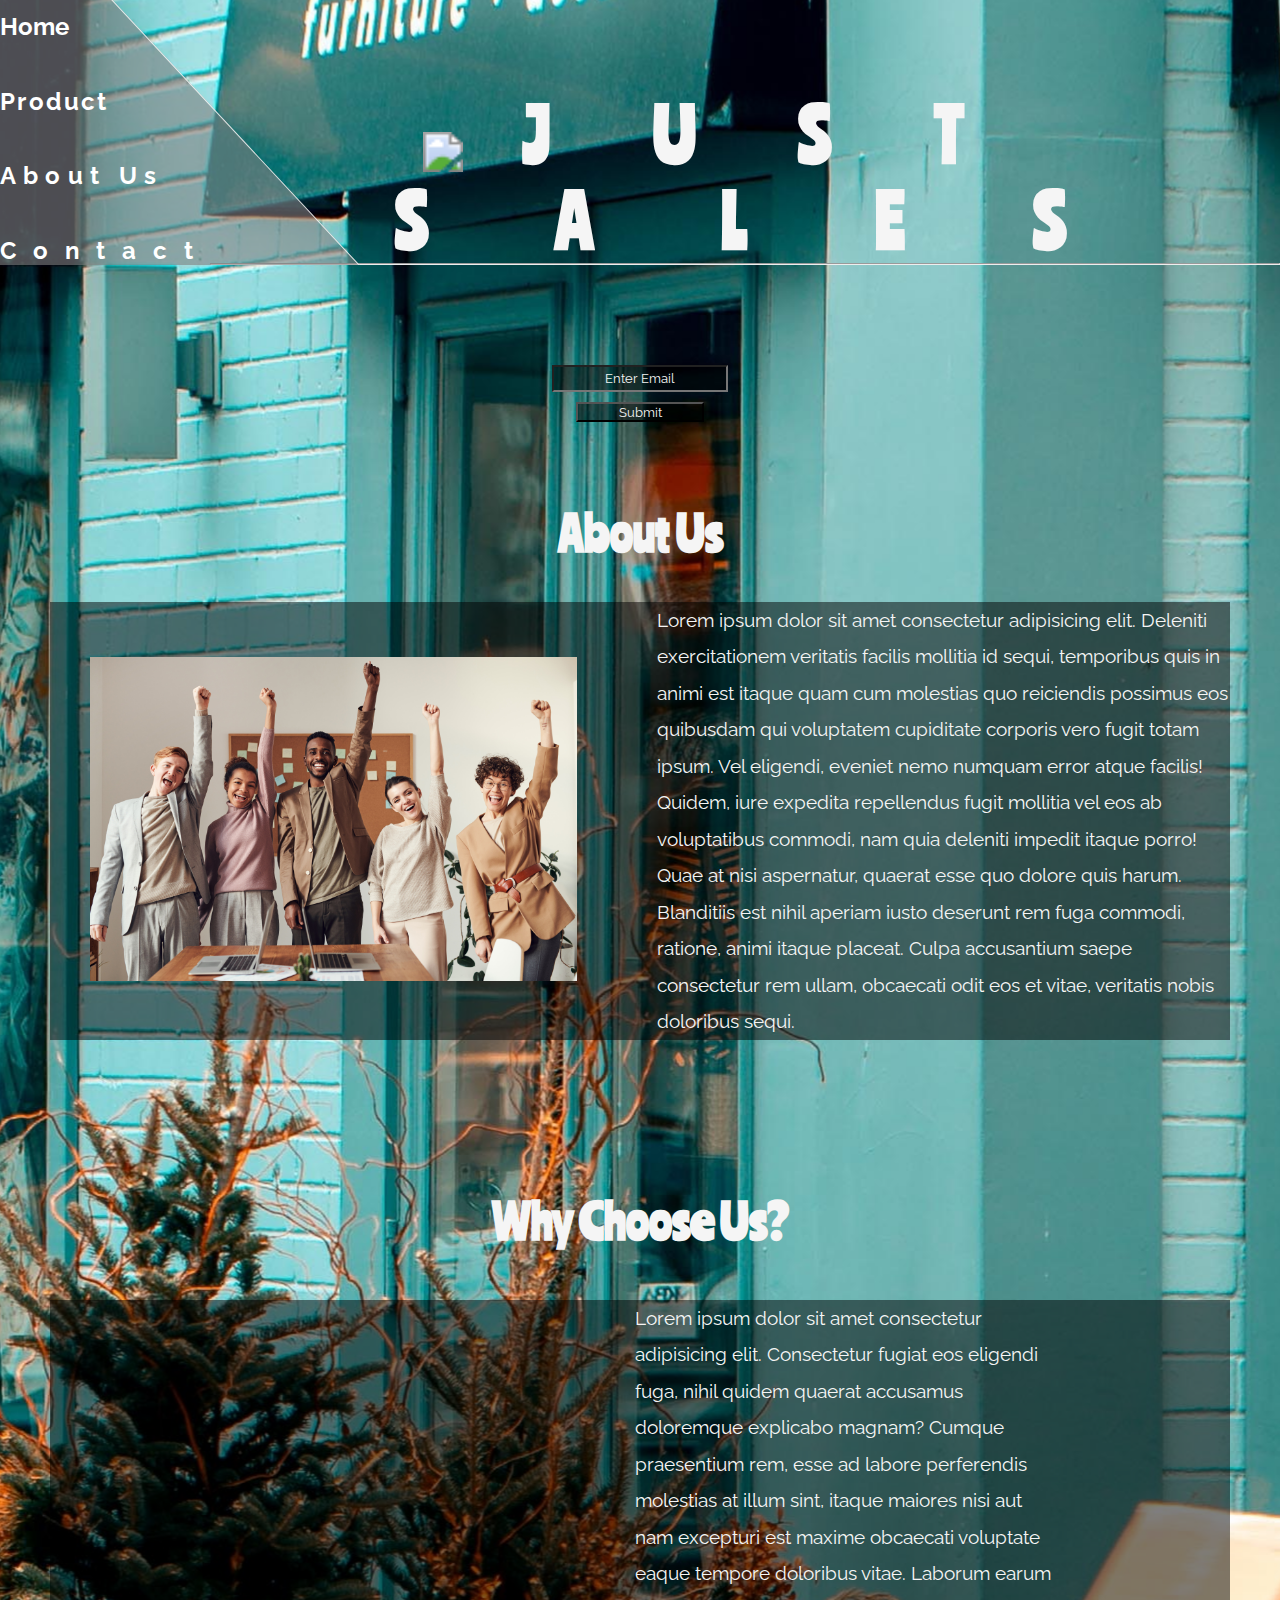
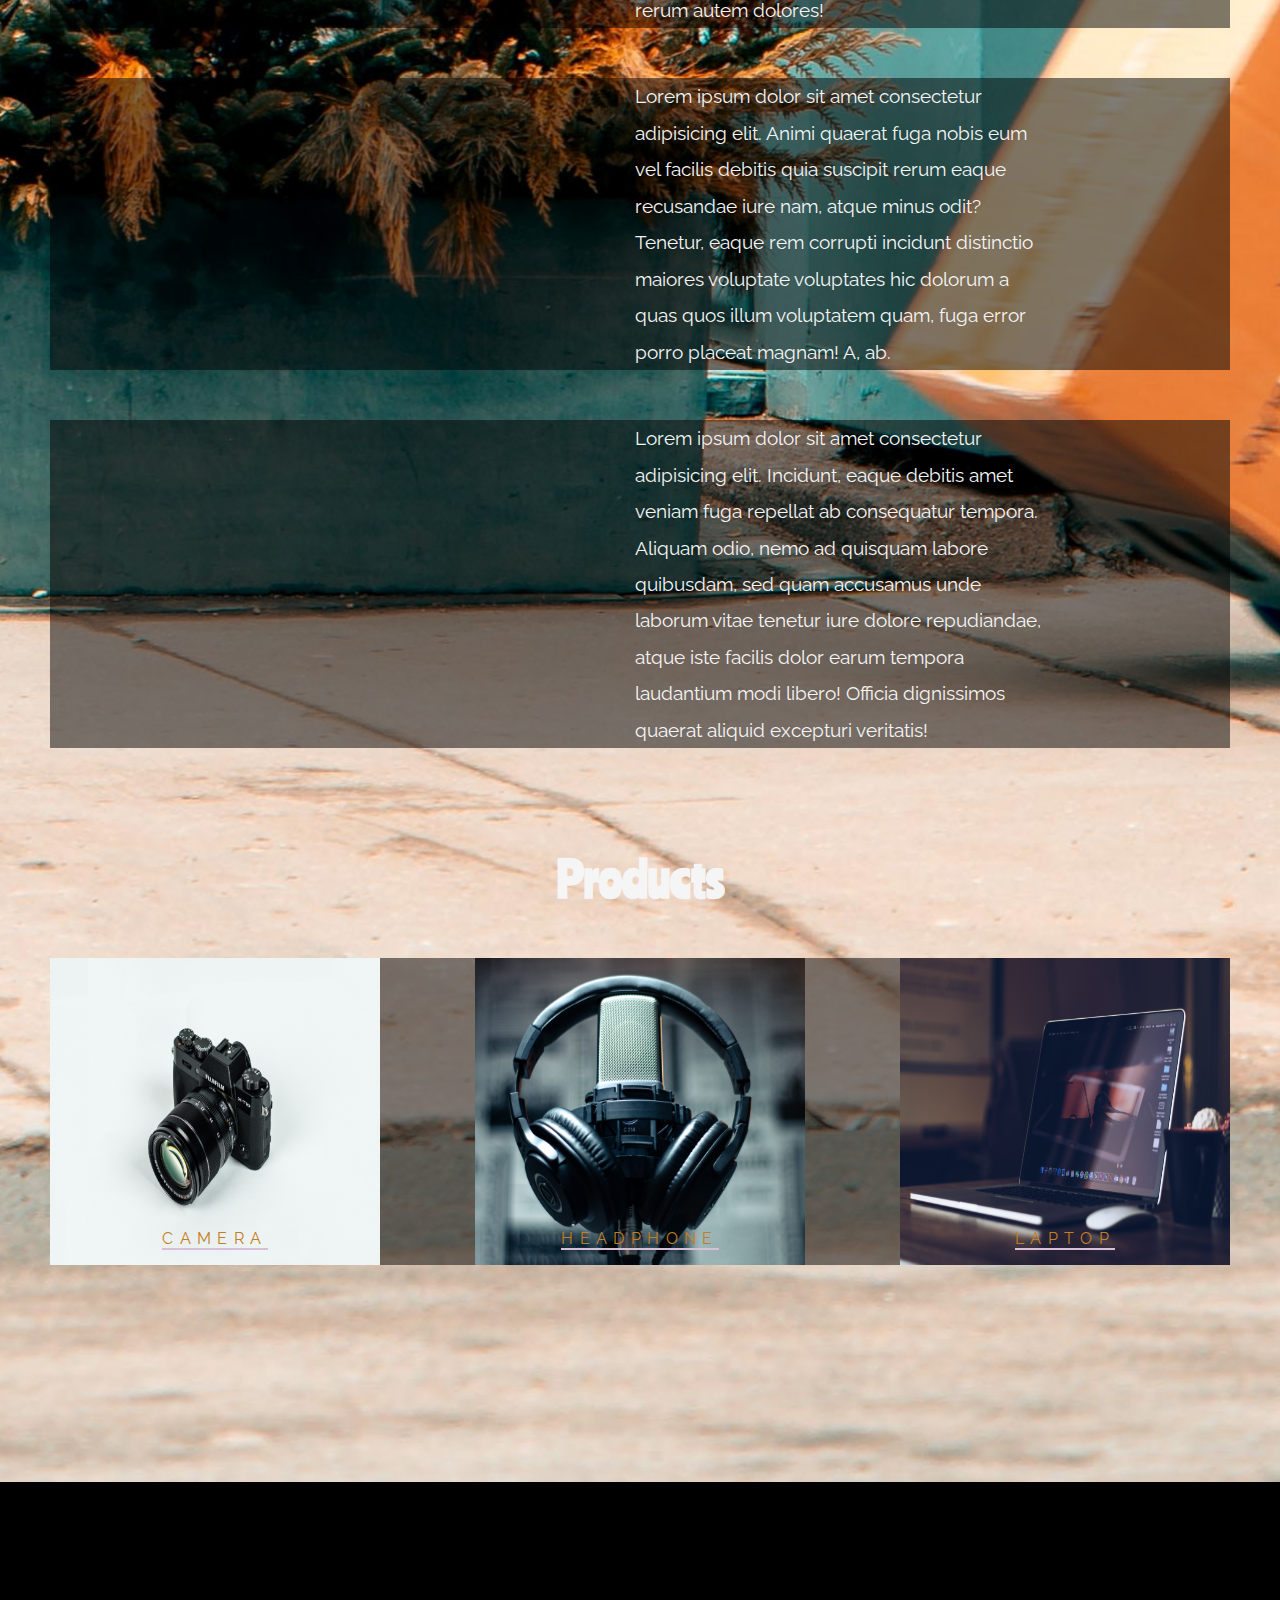
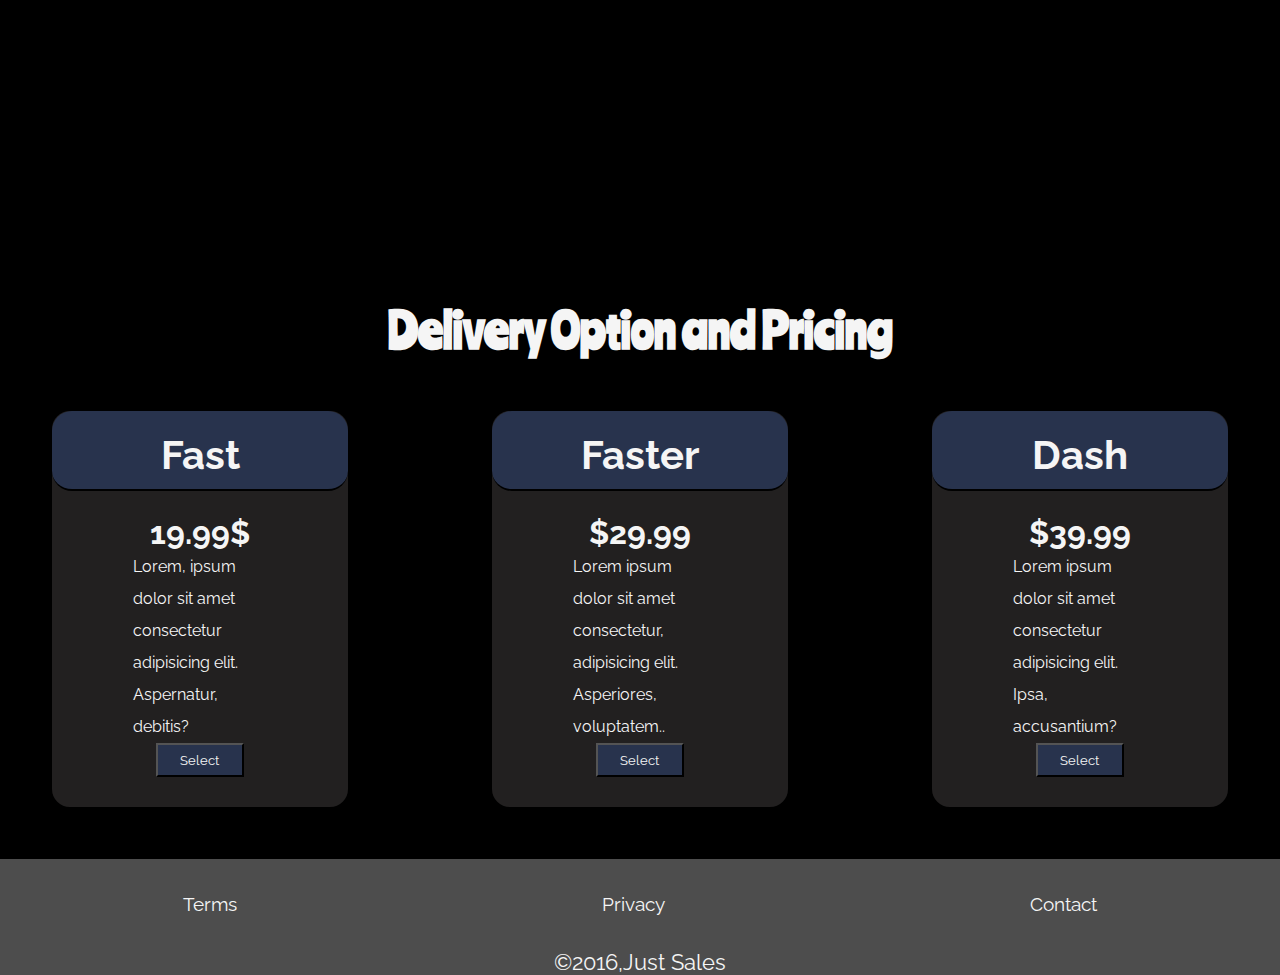
==== commit a3c0936f: "added video section,changed font style,tweaked the icon,and other minor styling" ====
--- a/product_landing_page/index.html
+++ b/product_landing_page/index.html
@@ -3,26 +3,29 @@
 <head>
     <meta charset="UTF-8">
     <meta name="viewport" content="width=device-width, initial-scale=1.0">
-    <title>Document</title>
+    <title>Product Landing Page</title>
     <link rel="stylesheet" href="https://use.fontawesome.com/releases/v5.14.0/css/all.css" integrity="sha384-HzLeBuhoNPvSl5KYnjx0BT+WB0QEEqLprO+NBkkk5gbc67FTaL7XIGa2w1L0Xbgc" crossorigin="anonymous">
     <link rel="stylesheet" href="./style/style.css">
 </head>
 <body>
 
 
-    <header>
-        <nav id="menu_container">
+    <header id="header">
+        <nav id="nav-bar">
             <div id="menu_items">
                 <div class="square"></div>
                         <div id="navs">
-                            <span id="one"><a href="#menu_title">Home</a></span>
-                            <span id="two"><a href="#product_container">Product</a></span>
-                            <span id="three"><a href="#about_us_container">About Us</a></span>
-                            <span id="four"><a href="#footer">Contact</a></span>
+                            <span id="one" ><a class="nav-link" href="#menu_title">Home</a></span>
+                            <span id="two" ><a class="nav-link" href="#product_container">Product</a></span>
+                            <span id="three"><a class="nav-link" href="#about_us_container">About Us</a></span>
+                            <span id="four"><a class="nav-link" href="#footer">Contact</a></span>
                         </div>
             </div>
             <div id="menu_title">
-                <h1 id="title"><span>Just</span><span>Sales</span></h1>
+                <div class="header-img"><img src="https://img.icons8.com/wired/64/000000/one-free.png"/></div>
+                <h1 id="title">
+                    <span id="first_liner">Just</span><span id="second_liner">Sales</span>
+                </h1>
                 <hr>
             </div>
         </nav>
@@ -32,6 +35,20 @@
 
 
     <main>
+        <form action="https://www.freecodecamp.com/email-submit">
+            <div class="input_box">
+                <div id="email_box">
+                    <input id="email" type="email" placeholder="Enter Email">
+                </div>
+                
+                <div id="submit">
+                    <input type="submit" id="submit">
+                </div>
+                
+            </div>
+            
+        </form>
+        
 
 
          <section id="about_us_container">
@@ -114,11 +131,11 @@
 
 
 
-        <section id="video_section_container">
+        
             <div class="video_section">
-                
-            </div>
-        </section>
+                <iframe width="1305" height="480" src="https://www.youtube.com/embed/yNcQNKw65KI" frameborder="0" allow="accelerometer; autoplay; clipboard-write; encrypted-media; gyroscope; picture-in-picture" allowfullscreen></iframe>
+            </div>
+        
 
     <section id="delivery_option_container">
         <h2>Delivery Option and Pricing</h2>
@@ -130,14 +147,15 @@
                     </span>
                     Fast
                 </h3>
-                <div class="select_box">
-                    <input type="button" value="Select">     
-                </div>
+               
                 <div class="card_text">
                     <h4>19.99$</h4>
                     <p>Lorem, ipsum dolor sit amet consectetur adipisicing elit. Aspernatur, debitis?</p>
                 </div>
                
+                <div class="select_box">
+                    <input type="button" value="Select">     
+                </div>
                 
             </div>
 
@@ -150,15 +168,15 @@
                     </span>
                     Faster
                 </h3>
-                <div class="select_box">
-                    <input type="button" value="Select">
-                </div>
+                
                 <div class="card_text"> 
                     <h4>$29.99</h4>
                     <p>Lorem ipsum dolor sit amet consectetur, adipisicing elit. Asperiores, voluptatem..</p>
                 </div>
                
-                
+                <div class="select_box">
+                    <input type="button" value="Select">
+                </div>
                 
             </div>
 
@@ -171,30 +189,33 @@
                     </span>
                     Dash
                 </h3>
-                <div class="select_box">
-                    <input type="button" value="Select">
-                </div>
+               
                 <div class="card_text"> 
                     <h4>$39.99</h4>
                     <p>Lorem ipsum dolor sit amet consectetur adipisicing elit. Ipsa, accusantium?
                     </p>
                 </div>
-              
+                <div class="select_box">
+                    <input type="button" value="Select">
+                </div>
                 
             </div>
     </div>  
     </section>
+
+    <footer>
+        <div id="footer_container">
+            <div>Terms</div>
+            <div>Privacy</div>
+            <div>Contact</div>
+            </div>
+            <p>&#169;2016,Just Sales</p>
+    </footer>
+    
    
     </main>
 
 
-<footer id="footer">
-<div>
-    
-</div>
-<div></div>
-<div></div>
-</footer>
 
 
 
--- a/product_landing_page/style/style.css
+++ b/product_landing_page/style/style.css
@@ -1,25 +1,28 @@
+@import url('https://fonts.googleapis.com/css2?family=Raleway&family=Ranchers&display=swap');
 
 *{
+    font-family: 'Raleway', sans-serif;
     margin:0px;
     padding:0px;
     box-sizing:border-box;
     flex-wrap: wrap;
 }
 
-body{
-    
-    background:black url("../images/pexels-sunyu-kim-2047397.jpg") bottom no-repeat;
-    color:whitesmoke;
-    
-}
+body{  
+background:black url("../images/pexels-sunyu-kim-2047397.jpg")  center no-repeat fixed;
+color:whitesmoke;
+    
+}
+
 
 h2{
+    font-family: 'Ranchers', cursive;
     text-align: center;
     font-size:3em;
 }
 /* Header Styling */
 
-nav#menu_container{
+nav#nav-bar{
 display:flex;/* This flex is the row seperated flex  */
 }
 
@@ -30,10 +33,9 @@
 #menu_title{
     flex:2;
     text-transform:uppercase;
-    font-size:3.5rem;
-    letter-spacing:4.5rem;
-    
-}
+    text-align: center;
+}
+
 
 #menu_items ul{
     padding-inline-start:0px;
@@ -65,9 +67,9 @@
 .square{
 position:absolute;
 display: inline-block;
-height:50%;
-width:33%;
-transform: rotate(47deg) translateX(-45px) translateY(90px);
+height:500px;
+width:500px;
+transform: rotate(47deg) translateX(-120px) translateY(180px);
 z-index:1;
 background-color:rgba(128,128,128, 0.6);
 border:1px solid rgba(255,255,255,0.8);
@@ -76,11 +78,13 @@
 
 #one,#two,#three,#four{
 width:max-content;
+font-size:1em;
 
 }
 
 #one{
 
+margin-top: 0.5em;
 }
 #two{
 letter-spacing:0.1em;
@@ -95,24 +99,72 @@
 
 
 h1#title{
-    display:flex;
+    
+    transform: translateX(5%);
+    display:inline-flex;
     flex-direction: column;
-    text-align: center;
-    color:white;
-}
-
+    color:whitesmoke;
+    font-size:4.5rem;
+    letter-spacing:8vw;
+    line-height:1.2em;
+}
+
+#first_liner{
+    font-family: 'Ranchers', cursive;
+    margin-top:10vh;
+}
+
+#second_liner{
+    font-family: 'Ranchers', cursive;
+    letter-spacing:10vw;
+}
+
+div.header-img{
+    left:100px;
+    display:inline-block;
+    transform: scale(2.5);
+    position: relative;
+    
+}
 /* This is where the Header styling ends */
 
 
 
  
 main{
+    height:100%;
     position: relative;;
     z-index:2;
     background:#156969;
-    background:url("../images/pexels-sunyu-kim-2047397.jpg") bottom no-repeat;
+    background:url("../images/pexels-sunyu-kim-2047397.jpg") center no-repeat fixed;
  
 }
+
+
+.input_box{
+padding-top: 100px;
+text-align: center;
+}
+
+#email_box input{
+    height:1.7rem;
+    background-color:  rgba(0,0,0,0.5);
+    color:whitesmoke;
+}
+
+#email_box input::placeholder{
+    color:whitesmoke;
+    text-align:center;
+}
+
+#submit input{
+    margin-top: 10px;
+    text-align: center;
+    width:10%;
+    background: rgba(0,0,0,0.5);
+    color:whitesmoke;
+}
+
 
 #about_us_container{
     margin-right:50px;
@@ -233,7 +285,7 @@
   #product_container img{
     width:100%;
     height:100%;;
-    display:
+  
   }
   
   #product_container .card_text{
@@ -307,9 +359,6 @@
   }
 
   #delivery_option_container .select_box  {
-      
-      position: relative;
-      top:67%;
       text-align: center;
   }
 
@@ -320,3 +369,31 @@
     width: 30%;
     height:2.6em;
   }
+
+  .video_section{
+      margin-top: 50px;
+      text-align: center;
+  }
+
+.video_section iframe{
+    width:70%;
+}
+
+
+
+  footer{
+    background-color:rgba(128,128,128, 0.6);
+    text-align: center;
+  }
+footer p{
+    font-size: 1.4em;
+}
+  #footer_container{
+    margin-top:50px;
+    display:flex;
+    justify-content:space-around;
+    align-items: center;
+    height:10vh;
+    font-size:1.2em;
+   
+  }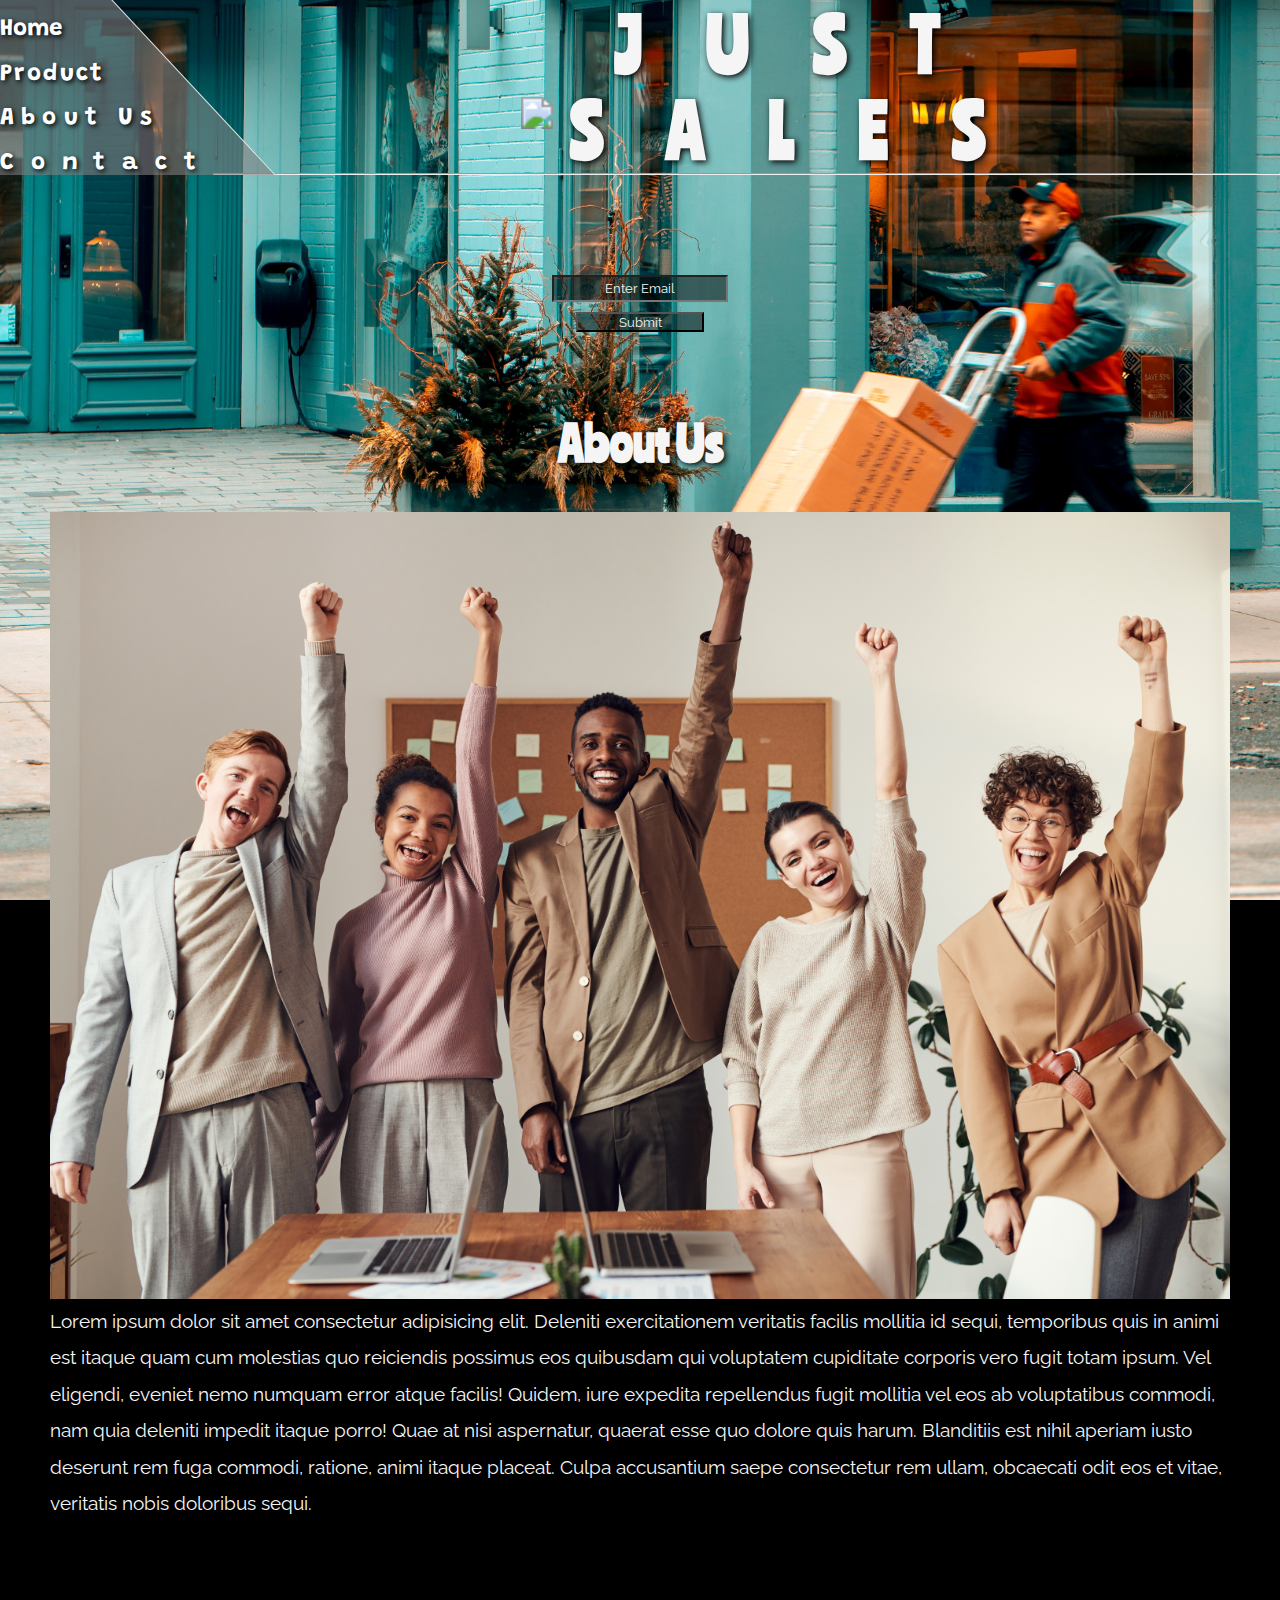
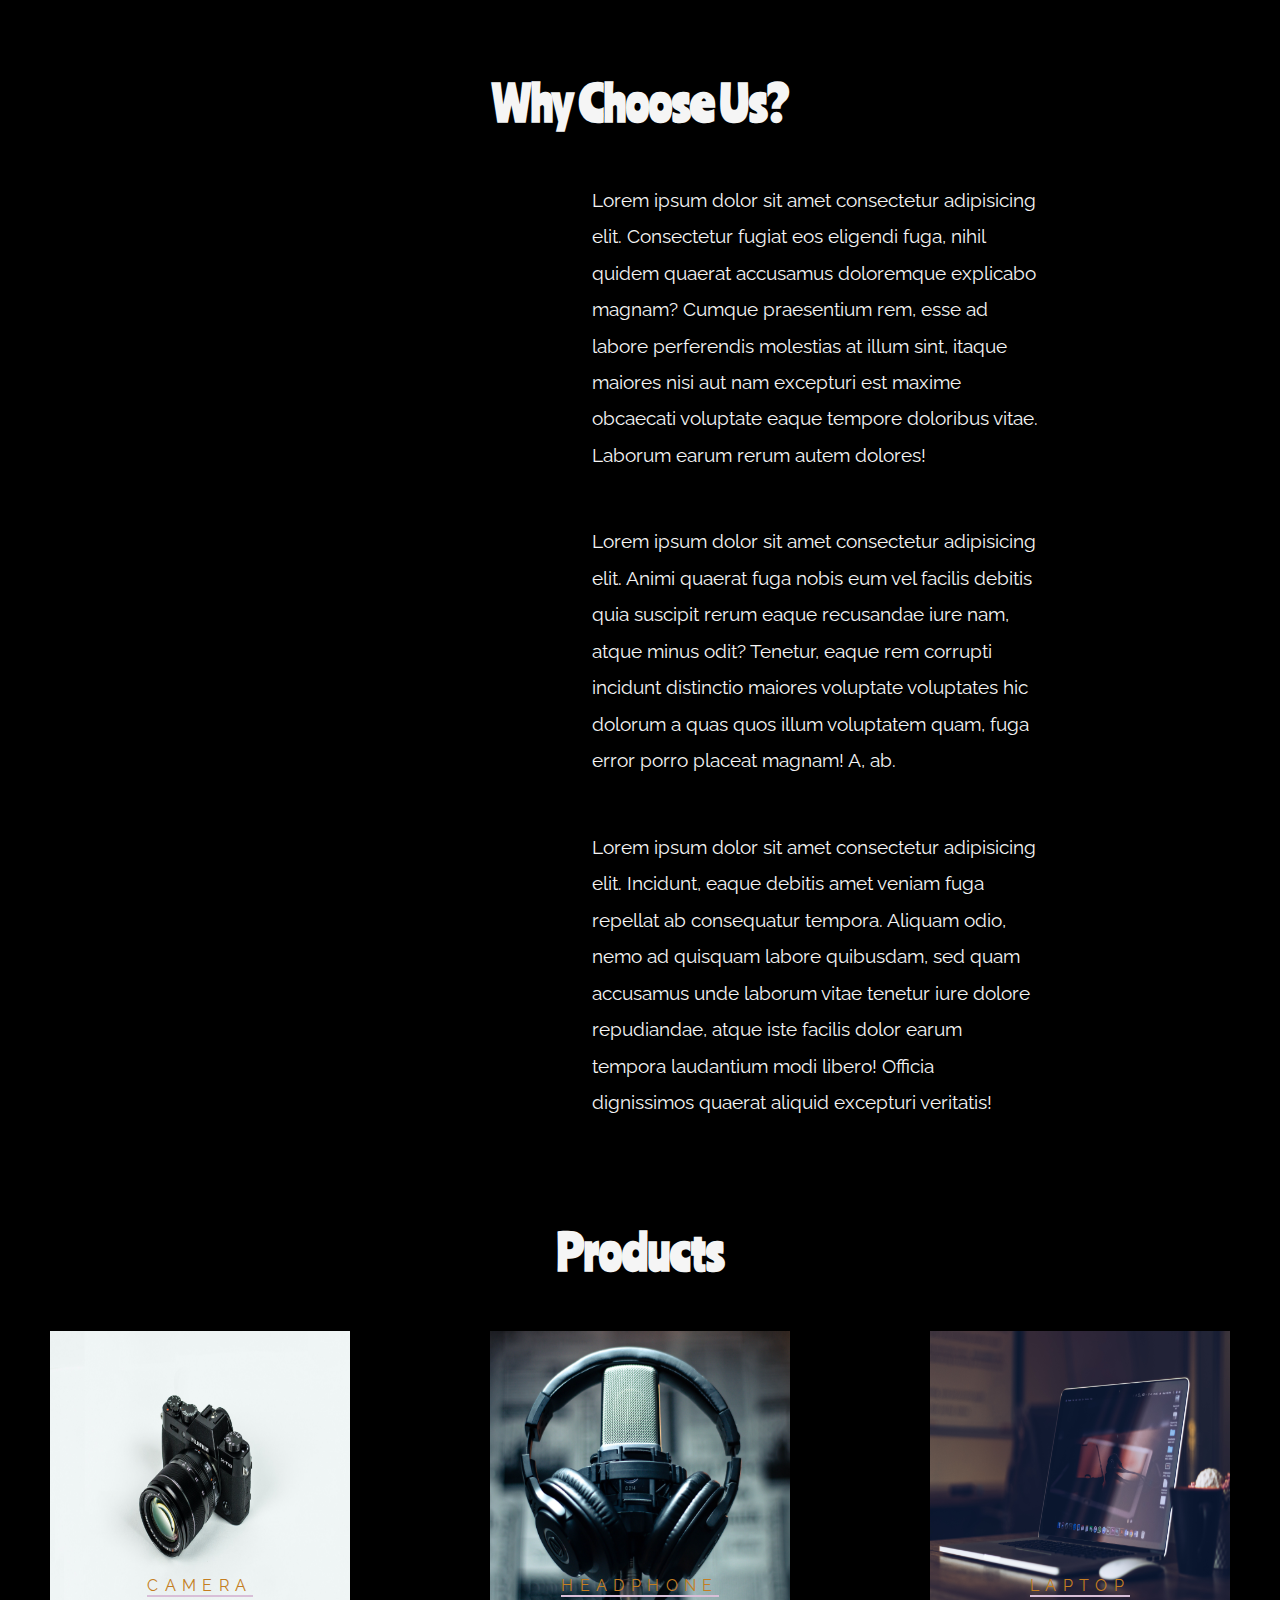
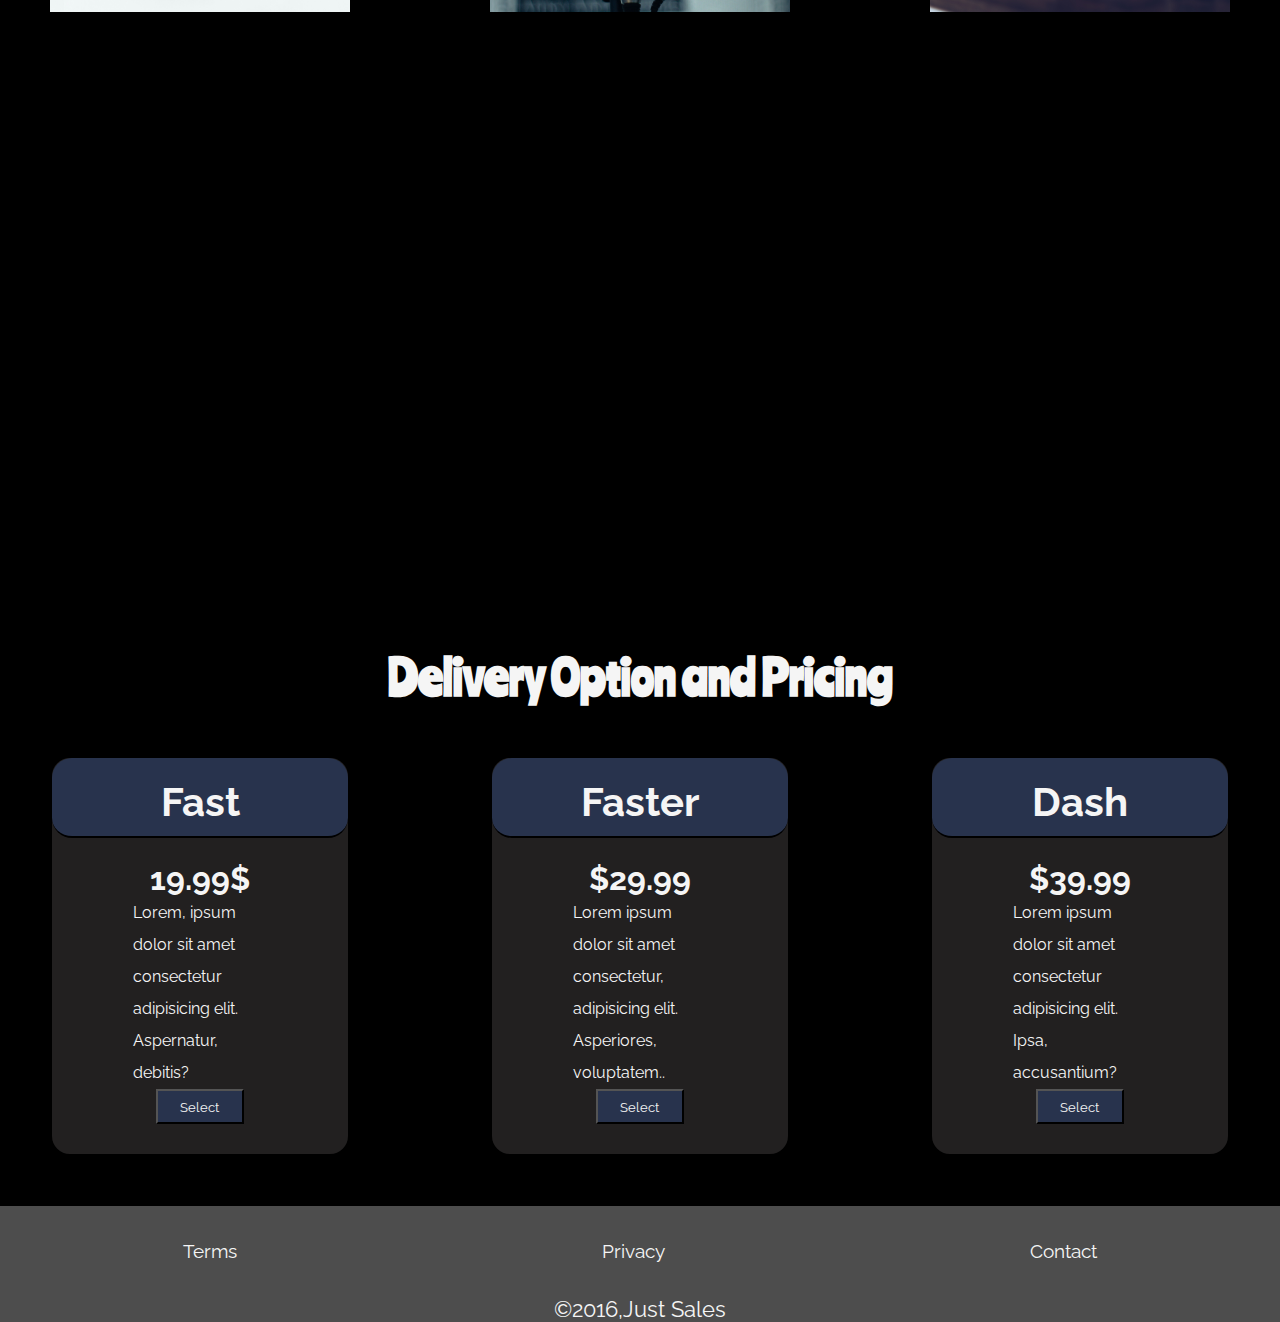
==== commit 41c1021d: "added the final styling,added responsiveness,changed font-style," ====
--- a/product_landing_page/index.html
+++ b/product_landing_page/index.html
@@ -22,9 +22,12 @@
                         </div>
             </div>
             <div id="menu_title">
-                <div class="header-img"><img src="https://img.icons8.com/wired/64/000000/one-free.png"/></div>
+                <div class="header-img">
+                    <img src="https://img.icons8.com/wired/64/000000/one-free.png"/>
+                </div>
                 <h1 id="title">
-                    <span id="first_liner">Just</span><span id="second_liner">Sales</span>
+                    <span id="first_liner">Jus<span id="last_letter">t</span>    </span>
+                    <span id="second_liner">Sale<div id="last_letter">s</div></span>
                 </h1>
                 <hr>
             </div>
--- a/product_landing_page/style/style.css
+++ b/product_landing_page/style/style.css
@@ -1,4 +1,5 @@
 @import url('https://fonts.googleapis.com/css2?family=Raleway&family=Ranchers&display=swap');
+@import url('https://fonts.googleapis.com/css2?family=Grandstander:wght@700&display=swap');
 
 *{
     font-family: 'Raleway', sans-serif;
@@ -9,7 +10,7 @@
 }
 
 body{  
-background:black url("../images/pexels-sunyu-kim-2047397.jpg")  center no-repeat fixed;
+min-width: 390px;
 color:whitesmoke;
     
 }
@@ -24,6 +25,7 @@
 
 nav#nav-bar{
 display:flex;/* This flex is the row seperated flex  */
+background:black url("../images/pexels-sunyu-kim-2047397.jpg")bottom/cover no-repeat fixed;
 }
 
 #menu_items{
@@ -51,6 +53,7 @@
     position: relative;
     height:100%;
     /* background-color:green; */
+    
     display:flex;
     flex-direction:column;
     justify-content:space-between;
@@ -75,6 +78,10 @@
 border:1px solid rgba(255,255,255,0.8);
 
 }
+a.nav-link{
+    font-family: 'Grandstander', cursive;
+    text-shadow:2px 2px 5px black;
+}
 
 #one,#two,#three,#four{
 width:max-content;
@@ -99,36 +106,46 @@
 
 
 h1#title{
-    
     transform: translateX(5%);
     display:inline-flex;
     flex-direction: column;
     color:whitesmoke;
     font-size:4.5rem;
-    letter-spacing:8vw;
+    letter-spacing:5vw;
     line-height:1.2em;
+}
+#title{
+    text-shadow: 2px 2px 6px black ;
 }
 
 #first_liner{
     font-family: 'Ranchers', cursive;
-    margin-top:10vh;
+
 }
 
 #second_liner{
     font-family: 'Ranchers', cursive;
-    letter-spacing:10vw;
-}
-
-div.header-img{
-    left:100px;
+    padding-left:auto;
+
+}
+
+#last_letter{
+    font-family: 'Ranchers', cursive;
+    display: inline;
+    letter-spacing:0;
+}
+
+.header-img{
     display:inline-block;
-    transform: scale(2.5);
+    transform: scale(2);
     position: relative;
-    
+    top:50px;
 }
 /* This is where the Header styling ends */
 
-
+section h2{
+    text-shadow: 2px 2px 6px black ;
+}
 
  
 main{
@@ -136,7 +153,7 @@
     position: relative;;
     z-index:2;
     background:#156969;
-    background:url("../images/pexels-sunyu-kim-2047397.jpg") center no-repeat fixed;
+    background:black url("../images/pexels-sunyu-kim-2047397.jpg")bottom/cover no-repeat fixed;
  
 }
 
@@ -158,6 +175,7 @@
 }
 
 #submit input{
+    min-width:59px;
     margin-top: 10px;
     text-align: center;
     width:10%;
@@ -182,21 +200,19 @@
     display:flex;
     color:whitesmoke;
     font-size:1.2em;
-    width:fit-content;
+ 
 }
 
 #about_us_img{
-    text-align:center;
-    flex:1.7;
-    align-self: center;
-    margin-right:80px;
-    margin-left:40px;
+    margin-right:0px;
+    margin-left:0px;
 }
 
 #about_us_img img{
  width:100%;
 
 }
+
 #about_us_text p::first-line {
     line-height:1em;
   }
@@ -205,6 +221,7 @@
     line-height:1.9em;
     text-align:left;
 }
+
 
 #why_us_section_container h2{
     text-align:center;
@@ -233,12 +250,10 @@
 #why_us_section .card_img{
     flex:1.7;
     text-align:center;
-    
-    margin-right:80px;
 }
 #why_us_section .card_img i{
 margin-top:0.2em;
-font-size:9.4em;
+font-size:9.4rem;
 }
 
 #why_us_section .card_text{
@@ -278,8 +293,8 @@
   }
 
   #product_container .card_1,#product_container .card_2,#product_container .card_3{
-      background:red;
-      width:330px;
+
+      width:300px;
   }
 
   #product_container img{
@@ -396,4 +411,196 @@
     height:10vh;
     font-size:1.2em;
    
-  }+  }
+
+  /* Media Query */
+
+
+  @media (max-width:1274px){
+
+    #about_us{
+        display:flex;
+        flex-direction: column;
+    }
+    
+  }
+
+
+@media (max-width:1089px){
+    #product_container{
+        margin-right:10px;
+        margin-left:10px;
+        padding:0;
+      }
+    
+    #product_container .card_container{
+        background-color:transparent;
+        flex-direction:row;
+    }
+    #product_container .card_1,#product_container .card_2,#product_container .card_3{
+        background: rgba(0,0,0,0.5);
+        width:330px;
+    }
+
+    #about_us_img{
+        margin-right:80px;
+        margin-left:40px;
+    }
+    
+    #about_us_img img{
+     width:100%;
+    
+    }
+   
+}
+
+@media (max-width:1016px){
+    #product_container .card_1,#product_container .card_2,#product_container .card_3{
+        width:250px;
+    }
+}
+
+
+
+@media (max-width:999px){
+    
+   
+    #delivery_option_container{
+        margin-right:10px;
+        margin-left:10px;
+      }
+
+    #delivery_option_container .card_1,#delivery_option_container .card_2,#delivery_option_container .card_3{
+        background: rgba(0,0,0,0.5);
+        width: 80%;
+      }
+      #delivery_option_container .card_text p{
+        width: 45%;
+        margin: auto;
+        line-height:3em;
+    }
+  
+
+      #delivery_option_container .card_container{
+        flex-direction:column;
+        align-content: center;
+        background-color:transparent;
+      }
+
+    #about_us_container{
+        margin-right:10px;
+        margin-left:10px;
+        
+    }
+
+    #why_us_section .card_1,#why_us_section .card_2,#why_us_section .card_3{
+        flex-direction:column;
+        width:70%;
+        
+      
+    }
+   
+
+    #why_us_section .card_img{
+        text-align: center;
+        align-content: center;
+    }
+    #why_us_section .card_img i{
+    margin-top:0.2em;
+    font-size:9.4rem;
+    }
+    #why_us_section .card_text p{
+        width:100%;
+    }
+    #why_us_section .card_container{
+    align-content: center;
+    }
+    #why_us_section .card_1,#why_us_section .card_2,#why_us_section .card_3{
+   
+        width:100%;
+    }
+
+    #why_us_section_container{
+        margin-right:10px;
+        margin-left:10px;
+    }
+
+    .video_section{
+            margin-right:10px;
+            margin-left: 10px;
+    }
+  
+  .video_section iframe{
+      width:100%;
+      height:500px;
+  }
+      
+}
+
+
+@media (max-width:773px){
+
+    #product_container .card_1,#product_container .card_2,#product_container .card_3{
+        width:170px;
+    }
+    .video_section iframe{
+        height:500px;
+    }
+    .header-img{
+        display: none;
+    }
+        
+    
+}
+
+@media (max-width:583px){
+    .square{
+        display: none;
+    }
+   
+    nav#nav-bar{
+        flex-direction: column;
+    }
+
+    #navs{
+      flex-direction: row;
+      justify-content:space-around;
+}
+#one{
+
+    margin-top: 0;
+    }
+
+
+    #one,#two,#three,#four{
+       border-right: 1px solid black;
+       border-bottom: 1px solid black;
+        font-size:0.4em;
+        box-shadow: 2px 2px 5pc black;
+        }
+
+
+
+}
+
+
+@media (max-width:532px)
+{
+    .video_section iframe{
+        height:300px;
+    }
+        
+    #product_container .card_1,#product_container .card_2,#product_container .card_3{
+        width:100%;
+    }
+  
+    #product_container .card_container{
+        flex-direction:column;
+        align-content: center;
+    }
+    #delivery_option_container .card_text p{
+        line-height:2em;
+    }
+  
+
+}